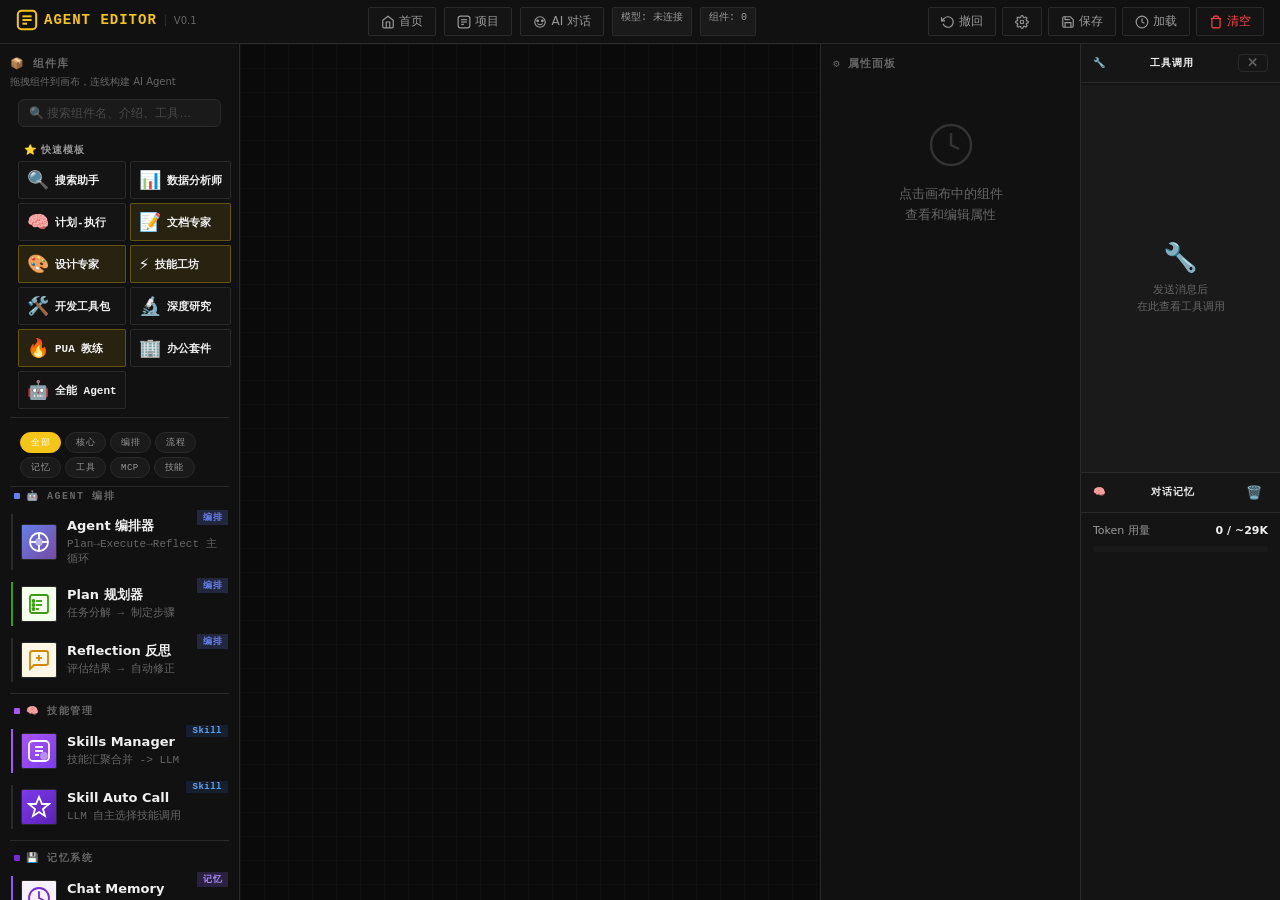
==== templates/index.html @ d3ecda7b "feat: 设置面板改为正方形，字体大小/行距改为拖动滑块（0.8-1.2x / 1.2-2.2）" ====
<!DOCTYPE html>
<html lang="zh-CN">
<head>
    <meta charset="UTF-8">
    <meta name="viewport" content="width=device-width, initial-scale=1.0">
    <title>Agent Editor V0.1</title>
    <link rel="icon" type="image/svg+xml" href="/static/favicon.svg">
    <link rel="stylesheet" href="/static/style.css">
</head>
<body>
    <div id="app">
        <!-- ======== 顶部工具栏 ======== -->
        <header id="toolbar">
            <div class="toolbar-left">
                <a href="/" class="logo-link" title="返回首页">
                    <span class="logo">
                        <svg width="22" height="22" viewBox="0 0 24 24" fill="none" stroke="currentColor" stroke-width="2.2">
                            <rect x="2" y="2" width="20" height="20" rx="4"/>
                            <line x1="7" y1="8" x2="17" y2="8"/>
                            <line x1="7" y1="12" x2="17" y2="12"/>
                            <line x1="7" y1="16" x2="12" y2="16"/>
                        </svg>
                        <strong>Agent Editor</strong>
                        <span class="logo-sub">V0.1</span>
                    </span>
                </a>
            </div>
            <div class="toolbar-center">
                <a href="/" class="tb-btn" title="返回首页" style="text-decoration:none;">
                    <svg width="14" height="14" viewBox="0 0 24 24" fill="none" stroke="currentColor" stroke-width="2">
                        <path d="M3 9l9-7 9 7v11a2 2 0 0 1-2 2H5a2 2 0 0 1-2-2z"/>
                        <polyline points="9 22 9 12 15 12 15 22"/>
                    </svg>
                    首页
                </a>
                <a href="/projects" class="tb-btn" title="查看和管理 Agent 项目" style="text-decoration:none;">
                    <svg width="14" height="14" viewBox="0 0 24 24" fill="none" stroke="currentColor" stroke-width="2">
                        <rect x="2" y="2" width="20" height="20" rx="4"/>
                        <line x1="7" y1="8" x2="17" y2="8"/>
                        <line x1="7" y1="12" x2="17" y2="12"/>
                        <line x1="7" y1="16" x2="12" y2="16"/>
                    </svg>
                    项目
                </a>
                <a href="/chat" class="tb-btn" id="btn-chat-link" title="打开 AI 对话页面（自动保存布局）" style="text-decoration:none;">
                    <svg width="14" height="14" viewBox="0 0 24 24" fill="none" stroke="currentColor" stroke-width="2">
                        <circle cx="12" cy="12" r="9"/><circle cx="8" cy="10" r="1.5" fill="currentColor"/>
                        <circle cx="16" cy="10" r="1.5" fill="currentColor"/>
                        <path d="M8 15c1.5 2 6.5 2 8 0" stroke-linecap="round"/>
                    </svg>
                    AI 对话
                </a>
                <span class="toolbar-badge" id="toolbar-model">模型: --</span>
                <span class="toolbar-badge" id="toolbar-comp-count">组件: 0</span>
            </div>
            <div class="toolbar-right">
                <button class="tb-btn" id="btn-undo" title="撤回 (Ctrl+Z)">
                    <svg width="14" height="14" viewBox="0 0 24 24" fill="none" stroke="currentColor" stroke-width="2"><polyline points="1 4 1 10 7 10"/><path d="M3.51 15a9 9 0 1 0 2.13-9.36L1 10"/></svg>
                    撤回
                </button>
                <button class="tb-btn" id="btn-settings" title="设置">
                    <svg width="14" height="14" viewBox="0 0 24 24" fill="none" stroke="currentColor" stroke-width="2"><circle cx="12" cy="12" r="3"/><path d="M19.4 15a1.65 1.65 0 0 0 .33 1.82l.06.06a2 2 0 0 1-2.83 2.83l-.06-.06a1.65 1.65 0 0 0-1.82-.33 1.65 1.65 0 0 0-1 1.51V21a2 2 0 0 1-4 0v-.09A1.65 1.65 0 0 0 9 19.4a1.65 1.65 0 0 0-1.82.33l-.06.06a2 2 0 0 1-2.83-2.83l.06-.06A1.65 1.65 0 0 0 4.68 15a1.65 1.65 0 0 0-1.51-1H3a2 2 0 0 1 0-4h.09A1.65 1.65 0 0 0 4.6 9a1.65 1.65 0 0 0-.33-1.82l-.06-.06a2 2 0 0 1 2.83-2.83l.06.06A1.65 1.65 0 0 0 9 4.68a1.65 1.65 0 0 0 1-1.51V3a2 2 0 0 1 4 0v.09a1.65 1.65 0 0 0 1 1.51 1.65 1.65 0 0 0 1.82-.33l.06-.06a2 2 0 0 1 2.83 2.83l-.06.06A1.65 1.65 0 0 0 19.4 9a1.65 1.65 0 0 0 1.51 1H21a2 2 0 0 1 0 4h-.09a1.65 1.65 0 0 0-1.51 1z"/></svg>
                </button>
                <button class="tb-btn" id="btn-save" title="保存布局到本地">
                    <svg width="14" height="14" viewBox="0 0 24 24" fill="none" stroke="currentColor" stroke-width="2"><path d="M19 21H5a2 2 0 0 1-2-2V5a2 2 0 0 1 2-2h11l5 5v11a2 2 0 0 1-2 2z"/><polyline points="17 21 17 13 7 13 7 21"/><polyline points="7 3 7 8 15 8"/></svg>
                    保存
                </button>
                <button class="tb-btn" id="btn-load" title="加载上次布局">
                    <svg width="14" height="14" viewBox="0 0 24 24" fill="none" stroke="currentColor" stroke-width="2"><circle cx="12" cy="12" r="10"/><polyline points="12 6 12 12 16 14"/></svg>
                    加载
                </button>
                <button class="tb-btn tb-btn-danger" id="btn-clear" title="清空所有组件">
                    <svg width="14" height="14" viewBox="0 0 24 24" fill="none" stroke="currentColor" stroke-width="2"><polyline points="3 6 5 6 21 6"/><path d="M19 6v14a2 2 0 0 1-2 2H7a2 2 0 0 1-2-2V6m3 0V4a2 2 0 0 1 2-2h4a2 2 0 0 1 2 2v2"/></svg>
                    清空
                </button>
            </div>
        </header>

        <!-- ======== 主区域：三栏布局 ======== -->
        <div id="main-area">
            <!-- 左侧：组件库 -->
            <aside id="sidebar">
                <div class="panel-header">
                    <span>📦</span> 组件库
                </div>
                <div class="panel-subtitle">拖拽组件到画布，连线构建 AI Agent</div>
                <!-- 搜索框 -->
                <div style="padding:0 8px 8px;">
                    <input type="text" id="comp-search" placeholder="🔍 搜索组件名、介绍、工具…"
                        style="width:100%;padding:6px 10px;font-size:12px;border:1px solid var(--border);border-radius:6px;background:var(--bg-input);color:var(--text);outline:none;box-sizing:border-box;">
                </div>

                <!-- 预设模板区 -->
                <div class="preset-section" id="preset-section">
                    <div class="preset-header">
                        <span>⭐</span> 快速模板
                    </div>
                    <div class="preset-list" id="preset-list">
                        <button class="preset-btn" data-preset="search" title="LLM + Agent + Search + URL Fetch + Memory">
                            <span class="preset-icon">🔍</span>
                            <span class="preset-label">搜索助手</span>
                        </button>
                        <button class="preset-btn" data-preset="analyst" title="LLM + Agent + Code + Excel + Calc + Finance + Memory">
                            <span class="preset-icon">📊</span>
                            <span class="preset-label">数据分析师</span>
                        </button>
                        <button class="preset-btn" data-preset="plan_exec" title="LLM + Plan -> Executor + Reflection + Memory">
                            <span class="preset-icon">🧠</span>
                            <span class="preset-label">计划-执行</span>
                        </button>
                        <button class="preset-btn preset-new" data-preset="doc_pro" title="LLM + Skills Manager(Document) + Word + Search + PDF + Memory">
                            <span class="preset-icon">📝</span>
                            <span class="preset-label">文档专家</span>
                        </button>
                        <button class="preset-btn preset-new" data-preset="design_pro" title="LLM + Skills Manager(Frontend + UI/UX) + Search + Memory">
                            <span class="preset-icon">🎨</span>
                            <span class="preset-label">设计专家</span>
                        </button>
                        <button class="preset-btn preset-new" data-preset="skill_forge" title="LLM + Skills Manager(Find + Creator + Superpowers) + Memory">
                            <span class="preset-icon">⚡</span>
                            <span class="preset-label">技能工坊</span>
                        </button>
                        <button class="preset-btn" data-preset="dev_kit" title="LLM + Agent + Git + DB + Code + System + FileOps + Memory">
                            <span class="preset-icon">🛠️</span>
                            <span class="preset-label">开发工具包</span>
                        </button>
                        <button class="preset-btn" data-preset="research" title="LLM + Skills Manager(Find) + Agent + Search + PDF + Translate + Memory">
                            <span class="preset-icon">🔬</span>
                            <span class="preset-label">深度研究</span>
                        </button>
                        <button class="preset-btn preset-new" data-preset="pua_coach" title="LLM + Skills Manager(PUA) + Search + Code + Calc + FileOps + Memory">
                            <span class="preset-icon">🔥</span>
                            <span class="preset-label">PUA 教练</span>
                        </button>
                        <button class="preset-btn" data-preset="office" title="LLM + Agent + Word + Excel + PPT + PDF + Email + Calendar + Memory">
                            <span class="preset-icon">🏢</span>
                            <span class="preset-label">办公套件</span>
                        </button>
                        <button class="preset-btn" data-preset="full_agent" title="LLM + Agent + Search + Code + Calc + Excel + Word + PDF + Memory + Reflection">
                            <span class="preset-icon">🤖</span>
                            <span class="preset-label">全能 Agent</span>
                        </button>
                    </div>
                </div>

                <!-- 分类筛选栏 -->
                <div class="category-filters" id="category-filters">
                    <button class="cat-filter-btn active" data-cat="all">全部</button>
                    <button class="cat-filter-btn cat-core" data-cat="cat-core">核心</button>
                    <button class="cat-filter-btn cat-orch" data-cat="cat-orch">编排</button>
                    <button class="cat-filter-btn cat-flow" data-cat="cat-flow">流程</button>
                    <button class="cat-filter-btn cat-memory" data-cat="cat-memory">记忆</button>
                    <button class="cat-filter-btn cat-tools" data-cat="cat-tools">工具</button>
                    <button class="cat-filter-btn cat-mcp" data-cat="cat-mcp">MCP</button>
                    <button class="cat-filter-btn cat-skills" data-cat="cat-skills">技能</button>
                </div>

                <div class="component-pallet" id="pallet-list">
                    <!-- ======== 🤖 Agent 编排 ======== -->
                    <div class="pallet-section-header cat-orchestration">
                        <span class="cat-dot"></span>🤖 Agent 编排
                    </div>
                    <div class="pallet-item is-agent" draggable="true" data-type="agent">
                        <div class="pallet-icon-box" style="background:linear-gradient(135deg, #667eea 0%, #764ba2 100%);color:#fff;">
                            <svg width="24" height="24" viewBox="0 0 24 24" fill="none" stroke="currentColor" stroke-width="1.8">
                                <circle cx="12" cy="12" r="9"/><circle cx="12" cy="12" r="3" fill="currentColor" opacity="0.5"/>
                                <line x1="12" y1="3" x2="12" y2="9"/><line x1="12" y1="15" x2="12" y2="21"/>
                                <line x1="3" y1="12" x2="9" y2="12"/><line x1="15" y1="12" x2="21" y2="12"/>
                            </svg>
                        </div>
                        <div>
                            <div class="pallet-name">Agent 编排器</div>
                            <div class="pallet-desc">Plan→Execute→Reflect 主循环</div>
                        </div>
                    </div>
                    <div class="pallet-item is-plan" draggable="true" data-type="plan" title="🔧 plan_generate、plan_execute_step">
                        <div class="pallet-icon-box" style="background:#f6ffed;color:#389e0d;">
                            <svg width="24" height="24" viewBox="0 0 24 24" fill="none" stroke="currentColor" stroke-width="1.8">
                                <rect x="3" y="3" width="18" height="18" rx="2"/><line x1="9" y1="9" x2="15" y2="9"/><line x1="9" y1="13" x2="15" y2="13"/><line x1="9" y1="17" x2="12" y2="17"/><circle cx="6.5" cy="9" r="1" fill="currentColor"/><circle cx="6.5" cy="13" r="1" fill="currentColor"/><circle cx="6.5" cy="17" r="1" fill="currentColor"/>
                            </svg>
                        </div>
                        <div>
                            <div class="pallet-name">Plan 规划器</div>
                            <div class="pallet-desc">任务分解 → 制定步骤</div>
                        </div>
                    </div>
                    <div class="pallet-item is-reflection" draggable="true" data-type="reflection">
                        <div class="pallet-icon-box" style="background:#fff7e6;color:#d48806;">
                            <svg width="24" height="24" viewBox="0 0 24 24" fill="none" stroke="currentColor" stroke-width="1.8">
                                <path d="M21 15a2 2 0 0 1-2 2H7l-4 4V5a2 2 0 0 1 2-2h14a2 2 0 0 1 2 2z"/>
                                <line x1="9" y1="10" x2="15" y2="10"/><line x1="12" y1="7" x2="12" y2="13"/>
                            </svg>
                        </div>
                        <div>
                            <div class="pallet-name">Reflection 反思</div>
                            <div class="pallet-desc">评估结果 → 自动修正</div>
                        </div>
                    </div>

                    <!-- ======== 🧠 技能管理 ======== -->
                    <div class="pallet-section-header cat-skills-manager">
                        <span class="cat-dot"></span>🧠 技能管理
                    </div>
                    <div class="pallet-item is-skills_manager" draggable="true" data-type="skills_manager">
                        <div class="pallet-icon-box" style="background:linear-gradient(135deg, #a855f7 0%, #7c3aed 100%);color:#fff;">
                            <svg width="24" height="24" viewBox="0 0 24 24" fill="none" stroke="currentColor" stroke-width="1.8">
                                <rect x="2" y="2" width="20" height="20" rx="4"/>
                                <line x1="8" y1="8" x2="16" y2="8"/>
                                <line x1="8" y1="12" x2="16" y2="12"/>
                                <line x1="8" y1="16" x2="12" y2="16"/>
                                <circle cx="17" cy="17" r="3" fill="currentColor" opacity="0.4"/>
                            </svg>
                        </div>
                        <div>
                            <div class="pallet-name">Skills Manager</div>
                            <div class="pallet-desc">技能汇聚合并 -> LLM</div>
                        </div>
                    </div>
                    <div class="pallet-item is-skill_auto_call" draggable="true" data-type="skill_auto_call" title="智能技能调度 · LLM 自主选择调用哪个技能">
                        <div class="pallet-icon-box" style="background:linear-gradient(135deg, #7c3aed 0%, #5b21b6 100%);color:#fff;">
                            <svg width="24" height="24" viewBox="0 0 24 24" fill="none" stroke="currentColor" stroke-width="1.8">
                                <polygon points="12 2 15 9 22 9 16 14 18 21 12 17 6 21 8 14 2 9 9 9"/>
                            </svg>
                        </div>
                        <div>
                            <div class="pallet-name">Skill Auto Call</div>
                            <div class="pallet-desc">LLM 自主选择技能调用</div>
                        </div>
                    </div>

                    <!-- ======== 💾 记忆系统 ======== -->
                    <div class="pallet-section-header cat-memory">
                        <span class="cat-dot"></span>💾 记忆系统
                    </div>
                    <div class="pallet-item is-memory" draggable="true" data-type="memory">
                        <div class="pallet-icon-box" style="background:#f9f0ff;color:#722ed1;">
                            <svg width="24" height="24" viewBox="0 0 24 24" fill="none" stroke="currentColor" stroke-width="1.8">
                                <path d="M12 2a10 10 0 1 0 0 20 10 10 0 0 0 0-20z"/>
                                <path d="M12 6v6l4 2" stroke-linecap="round"/>
                            </svg>
                        </div>
                        <div>
                            <div class="pallet-name">Chat Memory</div>
                            <div class="pallet-desc">对话历史 & 短期记忆</div>
                        </div>
                    </div>
                    <div class="pallet-item is-vector_memory" draggable="true" data-type="vector_memory" title="🔧 embeddings_search、embeddings_index">
                        <div class="pallet-icon-box" style="background:#e6fffb;color:#13c2c2;">
                            <svg width="24" height="24" viewBox="0 0 24 24" fill="none" stroke="currentColor" stroke-width="1.8">
                                <rect x="2" y="2" width="20" height="20" rx="2"/><line x1="2" y1="6" x2="22" y2="6"/><line x1="6" y1="2" x2="6" y2="22"/>
                                <circle cx="15" cy="15" r="3"/><line x1="15" y1="12" x2="15" y2="18"/><line x1="12" y1="15" x2="18" y2="15"/>
                            </svg>
                        </div>
                        <div>
                            <div class="pallet-name">Vector Memory</div>
                            <div class="pallet-desc">语义搜索 & 长期记忆库</div>
                        </div>
                    </div>
                    <div class="pallet-item is-token_manager" draggable="true" data-type="token_manager">
                        <div class="pallet-icon-box" style="background:#fff1f0;color:#f5222d;">
                            <svg width="24" height="24" viewBox="0 0 24 24" fill="none" stroke="currentColor" stroke-width="1.8">
                                <circle cx="12" cy="12" r="10"/><polyline points="12 6 12 12 16 14"/>
                            </svg>
                        </div>
                        <div>
                            <div class="pallet-name">Token Manager</div>
                            <div class="pallet-desc">Token 统计 & 上下文管理</div>
                        </div>
                    </div>
                    <div class="pallet-item is-memory_summarizer" draggable="true" data-type="memory_summarizer" title="🔧 memory_summarize">
                        <div class="pallet-icon-box" style="background:#f5f0ff;color:#722ed1;">
                            <svg width="24" height="24" viewBox="0 0 24 24" fill="none" stroke="currentColor" stroke-width="1.8">
                                <rect x="2" y="2" width="20" height="20" rx="2"/><polyline points="8 12 12 8 16 12"/><line x1="8" y1="16" x2="16" y2="16"/>
                            </svg>
                        </div>
                        <div>
                            <div class="pallet-name">记忆总结</div>
                            <div class="pallet-desc">AI 压缩对话记忆，减少 token 消耗</div>
                        </div>
                    </div>
                    <div class="pallet-item is-working_memory" draggable="true" data-type="working_memory">
                        <div class="pallet-icon-box" style="background:#fffbe6;color:#d4b106;">
                            <svg width="24" height="24" viewBox="0 0 24 24" fill="none" stroke="currentColor" stroke-width="1.8">
                                <rect x="3" y="3" width="18" height="18" rx="2"/><line x1="8" y1="8" x2="16" y2="8"/><line x1="8" y1="12" x2="16" y2="12"/><line x1="8" y1="16" x2="12" y2="16"/>
                            </svg>
                        </div>
                        <div>
                            <div class="pallet-name">Working Memory</div>
                            <div class="pallet-desc">临时草稿板，存中间结果</div>
                        </div>
                    </div>

                    <!-- ======== 🔧 工具能力 ======== -->
                    <div class="pallet-section-header cat-tools">
                        <span class="cat-dot"></span>🔧 工具能力
                    </div>
                    <div class="pallet-item is-web_search" draggable="true" data-type="web_search" title="🔧 web_search">
                        <div class="pallet-icon-box" style="background:#e6f7ff;color:#1890ff;">
                            <svg width="24" height="24" viewBox="0 0 24 24" fill="none" stroke="currentColor" stroke-width="1.8">
                                <circle cx="11" cy="11" r="7"/><line x1="21" y1="21" x2="16.65" y2="16.65"/><line x1="8" y1="11" x2="14" y2="11"/><line x1="11" y1="8" x2="11" y2="14"/>
                            </svg>
                        </div>
                        <div>
                            <div class="pallet-name">Web Search</div>
                            <div class="pallet-desc">多引擎网页搜索</div>
                        </div>
                    </div>
                    <div class="pallet-item is-url_fetch" draggable="true" data-type="url_fetch" title="🔧 url_fetch">
                        <div class="pallet-icon-box" style="background:#e6f7ff;color:#096dd9;">
                            <svg width="24" height="24" viewBox="0 0 24 24" fill="none" stroke="currentColor" stroke-width="1.8">
                                <circle cx="12" cy="12" r="10"/><line x1="2" y1="12" x2="22" y2="12"/><path d="M12 2a15.3 15.3 0 0 1 4 10 15.3 15.3 0 0 1-4 10 15.3 15.3 0 0 1-4-10 15.3 15.3 0 0 1 4-10z"/>
                            </svg>
                        </div>
                        <div>
                            <div class="pallet-name">网页抓取</div>
                            <div class="pallet-desc">抓取 URL 提取纯文本</div>
                        </div>
                    </div>
                    <div class="pallet-item is-vision" draggable="true" data-type="vision">
                        <div class="pallet-icon-box" style="background:#fff0f6;color:#eb2f96;">
                            <svg width="24" height="24" viewBox="0 0 24 24" fill="none" stroke="currentColor" stroke-width="1.8">
                                <path d="M1 12s4-8 11-8 11 8 11 8-4 8-11 8-11-8-11-8z"/><circle cx="12" cy="12" r="3"/>
                            </svg>
                        </div>
                        <div>
                            <div class="pallet-name">Vision 视觉</div>
                            <div class="pallet-desc">多模态图片理解</div>
                        </div>
                    </div>
                    <div class="pallet-item is-calculator" draggable="true" data-type="calculator" title="🔧 calculator">
                        <div class="pallet-icon-box" style="background:#f0f5ff;color:#2f54eb;">
                            <svg width="24" height="24" viewBox="0 0 24 24" fill="none" stroke="currentColor" stroke-width="1.8">
                                <rect x="4" y="2" width="16" height="20" rx="2"/><line x1="8" y1="6" x2="16" y2="6"/><line x1="8" y1="10" x2="8" y2="14"/><line x1="12" y1="10" x2="12" y2="18"/><line x1="16" y1="10" x2="16" y2="18"/>
                            </svg>
                        </div>
                        <div>
                            <div class="pallet-name">Calculator</div>
                            <div class="pallet-desc">安全数学表达式计算</div>
                        </div>
                    </div>
                    <div class="pallet-item is-code_executor" draggable="true" data-type="code_executor" title="🔧 code_executor">
                        <div class="pallet-icon-box" style="background:#f9f0ff;color:#531dab;">
                            <svg width="24" height="24" viewBox="0 0 24 24" fill="none" stroke="currentColor" stroke-width="1.8">
                                <polyline points="16 18 22 12 16 6"/><polyline points="8 6 2 12 8 18"/><line x1="12" y1="2" x2="12" y2="22"/>
                            </svg>
                        </div>
                        <div>
                            <div class="pallet-name">Code Executor</div>
                            <div class="pallet-desc">沙箱执行 Python 代码</div>
                        </div>
                    </div>
                    <div class="pallet-item is-text_tools" draggable="true" data-type="text_tools" title="🔧 text_analyze、text_format">
                        <div class="pallet-icon-box" style="background:#e6fffb;color:#08979c;">
                            <svg width="24" height="24" viewBox="0 0 24 24" fill="none" stroke="currentColor" stroke-width="1.8">
                                <path d="M14 2H6a2 2 0 0 0-2 2v16a2 2 0 0 0 2 2h12a2 2 0 0 0 2-2V8z"/><polyline points="14 2 14 8 20 8"/><line x1="16" y1="12" x2="8" y2="12"/><line x1="16" y1="16" x2="8" y2="16"/>
                            </svg>
                        </div>
                        <div>
                            <div class="pallet-name">Text Tools</div>
                            <div class="pallet-desc">文本统计与格式化</div>
                        </div>
                    </div>
                    <div class="pallet-item is-time_query" draggable="true" data-type="time_query" title="🔧 get_current_time">
                        <div class="pallet-icon-box" style="background:#fafafa;color:#595959;">
                            <svg width="24" height="24" viewBox="0 0 24 24" fill="none" stroke="currentColor" stroke-width="1.8">
                                <circle cx="12" cy="12" r="10"/><polyline points="12 6 12 12 16 14"/>
                            </svg>
                        </div>
                        <div>
                            <div class="pallet-name">时间查询</div>
                            <div class="pallet-desc">当前日期、时间、时区</div>
                        </div>
                    </div>
                    <div class="pallet-item is-json_query" draggable="true" data-type="json_query" title="🔧 json_query">
                        <div class="pallet-icon-box" style="background:#f9f0ff;color:#722ed1;">
                            <svg width="24" height="24" viewBox="0 0 24 24" fill="none" stroke="currentColor" stroke-width="1.8">
                                <polyline points="16 18 22 12 16 6"/><polyline points="8 6 2 12 8 18"/>
                            </svg>
                        </div>
                        <div>
                            <div class="pallet-name">JSON 查询</div>
                            <div class="pallet-desc">路径语法提取 JSON 字段</div>
                        </div>
                    </div>
                    <div class="pallet-item is-file_ops" draggable="true" data-type="file_ops" title="🔧 file_read、file_write、glob_search、grep_search、file_edit">
                        <div class="pallet-icon-box" style="background:#fffbe6;color:#d48806;">
                            <svg width="24" height="24" viewBox="0 0 24 24" fill="none" stroke="currentColor" stroke-width="1.8">
                                <path d="M14 2H6a2 2 0 0 0-2 2v16a2 2 0 0 0 2 2h12a2 2 0 0 0 2-2V8z"/><polyline points="14 2 14 8 20 8"/>
                            </svg>
                        </div>
                        <div>
                            <div class="pallet-name">文件操作</div>
                            <div class="pallet-desc">搜索 / 读写 / 编辑工作区文件</div>
                        </div>
                    </div>
                    <div class="pallet-item is-mcp_zip" draggable="true" data-type="mcp_zip" title="🔧 zip_create、zip_extract">
                        <div class="pallet-icon-box" style="background:#fff7e6;color:#fa8c16;">
                            <svg width="24" height="24" viewBox="0 0 24 24" fill="none" stroke="currentColor" stroke-width="1.8">
                                <path d="M21 8v13H3V8"/><path d="M1 3h22v5H1z"/><path d="M10 12h4"/>
                            </svg>
                        </div>
                        <div>
                            <div class="pallet-name">压缩工具</div>
                            <div class="pallet-desc">zip 打包 / 解压</div>
                        </div>
                    </div>
                    <div class="pallet-item is-http_request" draggable="true" data-type="http_request" title="🔧 http_request">
                        <div class="pallet-icon-box" style="background:#e6fffb;color:#13c2c2;">
                            <svg width="24" height="24" viewBox="0 0 24 24" fill="none" stroke="currentColor" stroke-width="1.8">
                                <circle cx="12" cy="12" r="10"/><line x1="2" y1="12" x2="22" y2="12"/><path d="M12 2a15.3 15.3 0 0 1 4 10 15.3 15.3 0 0 1-4 10 15.3 15.3 0 0 1-4-10 15.3 15.3 0 0 1 4-10z"/>
                            </svg>
                        </div>
                        <div>
                            <div class="pallet-name">HTTP 请求</div>
                            <div class="pallet-desc">通用 HTTP 调用任意 API</div>
                        </div>
                    </div>
                    <div class="pallet-item is-image_tools" draggable="true" data-type="image_tools" title="🔧 screenshot、image_info、image_convert、image_resize、image_compress">
                        <div class="pallet-icon-box" style="background:#fff0f6;color:#eb2f96;">
                            <svg width="24" height="24" viewBox="0 0 24 24" fill="none" stroke="currentColor" stroke-width="1.8">
                                <rect x="3" y="3" width="18" height="18" rx="2"/><circle cx="8.5" cy="8.5" r="1.5"/><path d="M21 15l-5-5L5 21"/>
                            </svg>
                        </div>
                        <div>
                            <div class="pallet-name">图片工具</div>
                            <div class="pallet-desc">截屏 / 转换 / 缩放 / 压缩</div>
                        </div>
                    </div>

                    <!-- ======== ⚡ 执行控制 ======== -->
                    <div class="pallet-section-header cat-execution">
                        <span class="cat-dot"></span>⚡ 执行控制
                    </div>
                    <div class="pallet-item is-executor" draggable="true" data-type="executor">
                        <div class="pallet-icon-box" style="background:#fff0f6;color:#c41d7f;">
                            <svg width="24" height="24" viewBox="0 0 24 24" fill="none" stroke="currentColor" stroke-width="1.8">
                                <polygon points="5 3 19 12 5 21 5 3"/><line x1="5" y1="12" x2="14" y2="12"/>
                            </svg>
                        </div>
                        <div>
                            <div class="pallet-name">Executor 执行器</div>
                            <div class="pallet-desc">单步执行，由 Plan/Loop 驱动</div>
                        </div>
                    </div>
                    <div class="pallet-item is-sequential_executor" draggable="true" data-type="sequential_executor">
                        <div class="pallet-icon-box" style="background:#fff7e6;color:#eb6f2a;">
                            <svg width="24" height="24" viewBox="0 0 24 24" fill="none" stroke="currentColor" stroke-width="1.8">
                                <polyline points="9 18 15 12 9 6"/><line x1="3" y1="6" x2="3" y2="18"/><line x1="21" y1="6" x2="21" y2="18"/>
                            </svg>
                        </div>
                        <div>
                            <div class="pallet-name">Sequential 顺序</div>
                            <div class="pallet-desc">强制按端口顺序依次调用</div>
                        </div>
                    </div>
                    <div class="pallet-item is-loop" draggable="true" data-type="loop">
                        <div class="pallet-icon-box" style="background:#f9f0ff;color:#7b1fa2;">
                            <svg width="24" height="24" viewBox="0 0 24 24" fill="none" stroke="currentColor" stroke-width="1.8">
                                <polyline points="1 4 1 10 7 10"/><polyline points="23 20 23 14 17 14"/>
                                <path d="M20.49 15a9 9 0 1 1-2.12-9.36L23 10"/>
                            </svg>
                        </div>
                        <div>
                            <div class="pallet-name">Loop 循环</div>
                            <div class="pallet-desc">Plan↔Execute 迭代循环</div>
                        </div>
                    </div>
                    <div class="pallet-item is-conditional" draggable="true" data-type="conditional">
                        <div class="pallet-icon-box" style="background:#f6ffed;color:#389e0d;">
                            <svg width="24" height="24" viewBox="0 0 24 24" fill="none" stroke="currentColor" stroke-width="1.8">
                                <polygon points="12 2 22 22 2 22"/><line x1="12" y1="9" x2="12" y2="14"/><circle cx="12" cy="16.5" r="1" fill="currentColor"/>
                            </svg>
                        </div>
                        <div>
                            <div class="pallet-name">Conditional 条件</div>
                            <div class="pallet-desc">If/Else 结果分支路由</div>
                        </div>
                    </div>

                    <!-- ======== 📄 文档输出 ======== -->
                    <div class="pallet-section-header cat-output">
                        <span class="cat-dot"></span>📄 文档输出
                    </div>
                    <div class="pallet-item is-mcp_word" draggable="true" data-type="mcp_word" title="🔧 word_create、word_add_heading、word_add_paragraph、word_add_table、word_save">
                        <div class="pallet-icon-box" style="background:#e6f0ff;color:#2b5797;">
                            <svg width="24" height="24" viewBox="0 0 24 24" fill="none" stroke="currentColor" stroke-width="1.8">
                                <path d="M14 2H6a2 2 0 0 0-2 2v16a2 2 0 0 0 2 2h12a2 2 0 0 0 2-2V8z"/>
                                <polyline points="14 2 14 8 20 8"/><line x1="16" y1="12" x2="8" y2="12"/>
                            </svg>
                        </div>
                        <div>
                            <div class="pallet-name">Word 文档</div>
                            <div class="pallet-desc">创建与编辑 .docx</div>
                        </div>
                    </div>
                    <div class="pallet-item is-mcp_excel" draggable="true" data-type="mcp_excel" title="🔧 excel_create、excel_write_cell、excel_read_cell、excel_add_sheet、excel_save">
                        <div class="pallet-icon-box" style="background:#e6ffe6;color:#217346;">
                            <svg width="24" height="24" viewBox="0 0 24 24" fill="none" stroke="currentColor" stroke-width="1.8">
                                <rect x="2" y="2" width="20" height="20" rx="2"/>
                                <line x1="2" y1="6" x2="22" y2="6"/><line x1="2" y1="10" x2="22" y2="10"/>
                            </svg>
                        </div>
                        <div>
                            <div class="pallet-name">Excel 表格</div>
                            <div class="pallet-desc">创建与编辑 .xlsx</div>
                        </div>
                    </div>
                    <div class="pallet-item is-mcp_ppt" draggable="true" data-type="mcp_ppt" title="🔧 ppt_create、ppt_add_slide、ppt_add_text、ppt_add_bullet_list、ppt_save">
                        <div class="pallet-icon-box" style="background:#ffe6e0;color:#d24726;">
                            <svg width="24" height="24" viewBox="0 0 24 24" fill="none" stroke="currentColor" stroke-width="1.8">
                                <rect x="2" y="2" width="20" height="20" rx="2"/>
                                <polyline points="8 12 12 16 18 8"/>
                            </svg>
                        </div>
                        <div>
                            <div class="pallet-name">PowerPoint</div>
                            <div class="pallet-desc">创建与编辑 .pptx</div>
                        </div>
                    </div>

                    <!-- ======== 🎯 技能 ======== -->
                    <div class="pallet-section-header cat-skills">
                        <span class="cat-dot"></span>🎯 技能
                    </div>
                    <div class="pallet-item is-skill_document" draggable="true" data-type="skill_document">
                        <div class="pallet-icon-box" style="background:#e6f0ff;color:#2b5797;">
                            <svg width="24" height="24" viewBox="0 0 24 24" fill="none" stroke="currentColor" stroke-width="1.8">
                                <path d="M14 2H6a2 2 0 0 0-2 2v16a2 2 0 0 0 2 2h12a2 2 0 0 0 2-2V8z"/>
                                <polyline points="14 2 14 8 20 8"/><line x1="16" y1="12" x2="8" y2="12"/>
                                <line x1="16" y1="16" x2="8" y2="16"/><line x1="10" y1="8" x2="9" y2="8"/>
                            </svg>
                        </div>
                        <div>
                            <div class="pallet-name">Document Skill</div>
                            <div class="pallet-desc">Read / create / convert / translate documents</div>
                        </div>
                    </div>
                    <div class="pallet-item is-skill_frontend" draggable="true" data-type="skill_frontend">
                        <div class="pallet-icon-box" style="background:#fdf2f8;color:#ec4899;">
                            <svg width="24" height="24" viewBox="0 0 24 24" fill="none" stroke="currentColor" stroke-width="1.8">
                                <rect x="2" y="2" width="20" height="20" rx="2"/>
                                <path d="M7 16l4-4-4-4"/><path d="M13 18l4-6-4-6"/>
                            </svg>
                        </div>
                        <div>
                            <div class="pallet-name">Frontend Design</div>
                            <div class="pallet-desc">Distinctive visual identity, typography & motion</div>
                        </div>
                    </div>
                    <div class="pallet-item is-skill_uiux" draggable="true" data-type="skill_uiux">
                        <div class="pallet-icon-box" style="background:#f3f0ff;color:#8b5cf6;">
                            <svg width="24" height="24" viewBox="0 0 24 24" fill="none" stroke="currentColor" stroke-width="1.8">
                                <rect x="2" y="3" width="20" height="14" rx="2"/>
                                <line x1="8" y1="21" x2="16" y2="21"/><line x1="12" y1="17" x2="12" y2="21"/>
                                <circle cx="12" cy="10" r="3"/>
                            </svg>
                        </div>
                        <div>
                            <div class="pallet-name">UI/UX Pro Max</div>
                            <div class="pallet-desc">84 styles + 192 palettes + 98 UX guidelines</div>
                        </div>
                    </div>
                    <div class="pallet-item is-skill_find" draggable="true" data-type="skill_find">
                        <div class="pallet-icon-box" style="background:#ecfeff;color:#06b6d4;">
                            <svg width="24" height="24" viewBox="0 0 24 24" fill="none" stroke="currentColor" stroke-width="1.8">
                                <circle cx="11" cy="11" r="7"/>
                                <line x1="21" y1="21" x2="16.65" y2="16.65"/>
                                <path d="M8 11h6"/><path d="M11 8v6"/>
                            </svg>
                        </div>
                        <div>
                            <div class="pallet-name">Find Skills</div>
                            <div class="pallet-desc">Search & install from the agent skills ecosystem</div>
                        </div>
                    </div>
                    <div class="pallet-item is-skill_creator" draggable="true" data-type="skill_creator">
                        <div class="pallet-icon-box" style="background:#fffbeb;color:#f59e0b;">
                            <svg width="24" height="24" viewBox="0 0 24 24" fill="none" stroke="currentColor" stroke-width="1.8">
                                <path d="M12 20h9"/><path d="M16.5 3.5a2.121 2.121 0 0 1 3 3L7 19l-4 1 1-4L16.5 3.5z"/>
                            </svg>
                        </div>
                        <div>
                            <div class="pallet-name">Skill Creator</div>
                            <div class="pallet-desc">Create / iterate / evaluate agent skills</div>
                        </div>
                    </div>
                    <div class="pallet-item is-skill_super" draggable="true" data-type="skill_super">
                        <div class="pallet-icon-box" style="background:#fef2f2;color:#ef4444;">
                            <svg width="24" height="24" viewBox="0 0 24 24" fill="none" stroke="currentColor" stroke-width="1.8">
                                <polygon points="13 2 3 14 12 14 11 22 21 10 12 10 13 2"/>
                            </svg>
                        </div>
                        <div>
                            <div class="pallet-name">Superpowers</div>
                            <div class="pallet-desc">Mandatory skill invocation before any action</div>
                        </div>
                    </div>
                    <div class="pallet-item is-skill_pua" draggable="true" data-type="skill_pua">
                        <div class="pallet-icon-box" style="background:#fff7ed;color:#f97316;">
                            <svg width="24" height="24" viewBox="0 0 24 24" fill="none" stroke="currentColor" stroke-width="1.8">
                                <path d="M18 20V10"/><path d="M12 20V4"/><path d="M6 20v-6"/>
                            </svg>
                        </div>
                        <div>
                            <div class="pallet-name">PUA Coach</div>
                            <div class="pallet-desc">Closed-loop verification & pressure escalation</div>
                        </div>
                    </div>

                    <!-- ======== 🔌 MCP 服务 ======== -->
                    <div class="pallet-section-header cat-mcp">
                        <span class="cat-dot"></span>🔌 MCP 服务
                    </div>
                    <div class="pallet-item is-mcp_weather" draggable="true" data-type="mcp_weather" title="🔧 weather_current、weather_forecast">
                        <div class="pallet-icon-box" style="background:#e6f7ff;color:#1890ff;">
                            <svg width="24" height="24" viewBox="0 0 24 24" fill="none" stroke="currentColor" stroke-width="1.8">
                                <circle cx="12" cy="12" r="5"/><line x1="12" y1="3" x2="12" y2="7"/><line x1="12" y1="17" x2="12" y2="21"/>
                                <line x1="4.93" y1="4.93" x2="7.76" y2="7.76"/><line x1="16.24" y1="16.24" x2="19.07" y2="19.07"/>
                            </svg>
                        </div>
                        <div>
                            <div class="pallet-name">🌤️ Weather</div>
                            <div class="pallet-desc">天气查询 · 需要 API Key</div>
                        </div>
                    </div>
                    <div class="pallet-item is-mcp_database" draggable="true" data-type="mcp_database" title="🔧 db_query、db_list_tables、db_schema">
                        <div class="pallet-icon-box" style="background:#f6ffed;color:#52c41a;">
                            <svg width="24" height="24" viewBox="0 0 24 24" fill="none" stroke="currentColor" stroke-width="1.8">
                                <ellipse cx="12" cy="6" rx="8" ry="3"/><path d="M4 6v6c0 1.66 3.58 3 8 3s8-1.34 8-3V6"/>
                                <path d="M4 12v6c0 1.66 3.58 3 8 3s8-1.34 8-3v-6"/>
                            </svg>
                        </div>
                        <div>
                            <div class="pallet-name">🗄️ Database</div>
                            <div class="pallet-desc">SQLite 查询 · 需要 DB 路径</div>
                        </div>
                    </div>
                    <div class="pallet-item is-mcp_git" draggable="true" data-type="mcp_git" title="🔧 git_status、git_log、git_diff、git_branch">
                        <div class="pallet-icon-box" style="background:#fff7e6;color:#fa8c16;">
                            <svg width="24" height="24" viewBox="0 0 24 24" fill="none" stroke="currentColor" stroke-width="1.8">
                                <circle cx="12" cy="6" r="2"/><line x1="6" y1="14" x2="18" y2="14"/><circle cx="6" cy="18" r="2"/>
                                <circle cx="18" cy="18" r="2"/><line x1="12" y1="8" x2="6" y2="16"/><line x1="12" y1="8" x2="18" y2="16"/>
                            </svg>
                        </div>
                        <div>
                            <div class="pallet-name">🔀 Git</div>
                            <div class="pallet-desc">版本控制 · 需要仓库路径</div>
                        </div>
                    </div>
                    <div class="pallet-item is-mcp_clipboard" draggable="true" data-type="mcp_clipboard" title="🔧 clipboard_read、clipboard_write">
                        <div class="pallet-icon-box" style="background:#f9f0ff;color:#722ed1;">
                            <svg width="24" height="24" viewBox="0 0 24 24" fill="none" stroke="currentColor" stroke-width="1.8">
                                <rect x="8" y="2" width="8" height="4" rx="1"/><path d="M16 4h2a2 2 0 0 1 2 2v14a2 2 0 0 1-2 2H6a2 2 0 0 1-2-2V6a2 2 0 0 1 2-2h2"/>
                            </svg>
                        </div>
                        <div>
                            <div class="pallet-name">📋 Clipboard</div>
                            <div class="pallet-desc">系统剪贴板读写</div>
                        </div>
                    </div>
                    <div class="pallet-item is-mcp_encoding" draggable="true" data-type="mcp_encoding" title="🔧 base64_encode、base64_decode、hash_compute、password_generate、uuid_generate、regex_test、diff_text、markdown_to_html、html_to_markdown、unit_convert、url_encode">
                        <div class="pallet-icon-box" style="background:#f0f5ff;color:#2f54eb;">
                            <svg width="24" height="24" viewBox="0 0 24 24" fill="none" stroke="currentColor" stroke-width="1.8">
                                <polyline points="16 18 22 12 16 6"/><polyline points="8 6 2 12 8 18"/><line x1="12" y1="2" x2="12" y2="22"/>
                            </svg>
                        </div>
                        <div>
                            <div class="pallet-name">🔐 实用工具</div>
                            <div class="pallet-desc">编码/哈希/密码/UUID/正则/差异/换算</div>
                        </div>
                    </div>
                    <div class="pallet-item is-mcp_system" draggable="true" data-type="mcp_system" title="🔧 system_info、dns_lookup、qr_generate、open_file、desktop_notify">
                        <div class="pallet-icon-box" style="background:#f6ffed;color:#389e0d;">
                            <svg width="24" height="24" viewBox="0 0 24 24" fill="none" stroke="currentColor" stroke-width="1.8">
                                <rect x="2" y="3" width="20" height="14" rx="2"/><line x1="8" y1="21" x2="16" y2="21"/><line x1="12" y1="17" x2="12" y2="21"/>
                            </svg>
                        </div>
                        <div>
                            <div class="pallet-name">💻 System</div>
                            <div class="pallet-desc">系统信息/DNS/二维码/通知/打开文件</div>
                        </div>
                    </div>
                    <div class="pallet-item is-mcp_email" draggable="true" data-type="mcp_email" title="🔧 email_send">
                        <div class="pallet-icon-box" style="background:#fff0f6;color:#c41d7f;">
                            <svg width="24" height="24" viewBox="0 0 24 24" fill="none" stroke="currentColor" stroke-width="1.8">
                                <rect x="2" y="4" width="20" height="16" rx="2"/><polyline points="2 6 12 13 22 6"/>
                            </svg>
                        </div>
                        <div>
                            <div class="pallet-name">📧 Email</div>
                            <div class="pallet-desc">SMTP 邮件发送 · 需要邮箱密码</div>
                        </div>
                    </div>
                    <div class="pallet-item is-mcp_translate" draggable="true" data-type="mcp_translate" title="🔧 translate_text、detect_language">
                        <div class="pallet-icon-box" style="background:#e6f7ff;color:#096dd9;">
                            <svg width="24" height="24" viewBox="0 0 24 24" fill="none" stroke="currentColor" stroke-width="1.8">
                                <path d="M12 2a10 10 0 1 0 0 20 10 10 0 0 0 0-20z"/><path d="M2 12h20"/><path d="M12 2a15.3 15.3 0 0 1 4 10 15.3 15.3 0 0 1-4 10 15.3 15.3 0 0 1-4-10 15.3 15.3 0 0 1 4-10z"/>
                            </svg>
                        </div>
                        <div>
                            <div class="pallet-name">🌐 Translate</div>
                            <div class="pallet-desc">多语言翻译 · 免费无需Key</div>
                        </div>
                    </div>
                    <div class="pallet-item is-mcp_calendar" draggable="true" data-type="mcp_calendar" title="🔧 calendar_list、calendar_create">
                        <div class="pallet-icon-box" style="background:#fffbe6;color:#d4b106;">
                            <svg width="24" height="24" viewBox="0 0 24 24" fill="none" stroke="currentColor" stroke-width="1.8">
                                <rect x="3" y="4" width="18" height="18" rx="2"/><line x1="16" y1="2" x2="16" y2="6"/><line x1="8" y1="2" x2="8" y2="6"/><line x1="3" y1="10" x2="21" y2="10"/>
                            </svg>
                        </div>
                        <div>
                            <div class="pallet-name">📅 Calendar</div>
                            <div class="pallet-desc">日程管理 · 本地存储</div>
                        </div>
                    </div>
                    <div class="pallet-item is-mcp_pdf" draggable="true" data-type="mcp_pdf" title="🔧 pdf_read、pdf_create、pdf_merge">
                        <div class="pallet-icon-box" style="background:#fff1f0;color:#cf1322;">
                            <svg width="24" height="24" viewBox="0 0 24 24" fill="none" stroke="currentColor" stroke-width="1.8">
                                <path d="M14 2H6a2 2 0 0 0-2 2v16a2 2 0 0 0 2 2h12a2 2 0 0 0 2-2V8z"/><polyline points="14 2 14 8 20 8"/><line x1="12" y1="16" x2="12" y2="12"/><line x1="9" y1="14" x2="15" y2="14"/>
                            </svg>
                        </div>
                        <div>
                            <div class="pallet-name">📄 PDF</div>
                            <div class="pallet-desc">读取/创建/合并 PDF</div>
                        </div>
                    </div>
                    <div class="pallet-item is-mcp_finance" draggable="true" data-type="mcp_finance" title="🔧 currency_convert、stock_price">
                        <div class="pallet-icon-box" style="background:#e6fffb;color:#08979c;">
                            <svg width="24" height="24" viewBox="0 0 24 24" fill="none" stroke="currentColor" stroke-width="1.8">
                                <line x1="12" y1="1" x2="12" y2="23"/><path d="M17 5H9.5a3.5 3.5 0 0 0 0 7h5a3.5 3.5 0 0 1 0 7H6"/>
                            </svg>
                        </div>
                        <div>
                            <div class="pallet-name">💱 Finance</div>
                            <div class="pallet-desc">汇率/股票/加密货币</div>
                        </div>
                    </div>
                    <div class="pallet-item is-mcp_geocode" draggable="true" data-type="mcp_geocode" title="🔧 geocode_address、reverse_geocode、ip_geolocation、distance_calc">
                        <div class="pallet-icon-box" style="background:#f9f0ff;color:#7b1fa2;">
                            <svg width="24" height="24" viewBox="0 0 24 24" fill="none" stroke="currentColor" stroke-width="1.8">
                                <circle cx="12" cy="10" r="3"/><path d="M12 2a8 8 0 0 0-8 8c0 5.4 8 12 8 12s8-6.6 8-12a8 8 0 0 0-8-8z"/>
                            </svg>
                        </div>
                        <div>
                            <div class="pallet-name">📍 Geo</div>
                            <div class="pallet-desc">地理编码/IP定位/距离</div>
                        </div>
                    </div>
                    <div class="pallet-item is-mcp_navigation" draggable="true" data-type="mcp_navigation" title="🔧 nav_route、nav_search_place">
                        <div class="pallet-icon-box" style="background:#e6f7ff;color:#0050b3;">
                            <svg width="24" height="24" viewBox="0 0 24 24" fill="none" stroke="currentColor" stroke-width="1.8">
                                <polygon points="3 11 22 2 13 21 11 13 3 11"/>
                            </svg>
                        </div>
                        <div>
                            <div class="pallet-name">🧭 导航</div>
                            <div class="pallet-desc">路线规划/地点搜索 · 多平台</div>
                        </div>
                    </div>

                    <!-- ======== 🔌 核心配置 ======== -->
                    <div class="pallet-section-header cat-config">
                        <span class="cat-dot"></span>🔌 核心配置
                    </div>
                    <div class="pallet-item is-llm" draggable="true" data-type="llm">
                        <div class="pallet-icon-box" style="background:linear-gradient(135deg, #4A90D9 0%, #357ABD 100%);color:#fff;">
                            <svg width="24" height="24" viewBox="0 0 24 24" fill="none" stroke="currentColor" stroke-width="1.8">
                                <circle cx="12" cy="12" r="3"/><path d="M19.4 15a1.65 1.65 0 0 0 .33 1.82l.06.06a2 2 0 0 1-2.83 2.83l-.06-.06a1.65 1.65 0 0 0-1.82-.33 1.65 1.65 0 0 0-1 1.51V21a2 2 0 0 1-4 0v-.09A1.65 1.65 0 0 0 9 19.4a1.65 1.65 0 0 0-1.82.33l-.06.06a2 2 0 0 1-2.83-2.83l.06-.06A1.65 1.65 0 0 0 4.68 15a1.65 1.65 0 0 0-1.51-1H3a2 2 0 0 1 0-4h.09A1.65 1.65 0 0 0 4.6 9a1.65 1.65 0 0 0-.33-1.82l-.06-.06a2 2 0 0 1 2.83-2.83l.06.06A1.65 1.65 0 0 0 9 4.68a1.65 1.65 0 0 0 1-1.51V3a2 2 0 0 1 4 0v.09a1.65 1.65 0 0 0 1 1.51 1.65 1.65 0 0 0 1.82-.33l.06-.06a2 2 0 0 1 2.83 2.83l-.06.06A1.65 1.65 0 0 0 19.4 9a1.65 1.65 0 0 0 1.51 1H21a2 2 0 0 1 0 4h-.09a1.65 1.65 0 0 0-1.51 1z"/>
                            </svg>
                        </div>
                        <div>
                            <div class="pallet-name">LLM 大脑</div>
                            <div class="pallet-desc">API 配置 & AI 对话中枢</div>
                        </div>
                    </div>
                    <div class="pallet-item is-system_prompt" draggable="true" data-type="system_prompt" title="内置8套人设模板，支持自定义。只能连接到 LLM。">
                        <div class="pallet-icon-box" style="background:#fcffe6;color:#7cb305;">
                            <svg width="24" height="24" viewBox="0 0 24 24" fill="none" stroke="currentColor" stroke-width="1.8">
                                <path d="M12 20h9"/><path d="M16.5 3.5a2.121 2.121 0 0 1 3 3L7 19l-4 1 1-4L16.5 3.5z"/>
                            </svg>
                        </div>
                        <div>
                            <div class="pallet-name">System Prompt</div>
                            <div class="pallet-desc">AI 人设 · 8套模板 · 仅连 LLM</div>
                        </div>
                    </div>
                    <div class="pallet-item is-function_calling" draggable="true" data-type="function_calling">
                        <div class="pallet-icon-box" style="background:#fff7e6;color:#fa8c16;">
                            <svg width="24" height="24" viewBox="0 0 24 24" fill="none" stroke="currentColor" stroke-width="1.8">
                                <path d="M14.7 6.3a1 1 0 0 0 0 1.4l1.6 1.6a1 1 0 0 0 1.4 0l3.77-3.77a6 6 0 0 1-7.94 7.94l-6.91 6.91a2.12 2.12 0 0 1-3-3l6.91-6.91a6 6 0 0 1 7.94-7.94l-3.76 3.76z"/>
                            </svg>
                        </div>
                        <div>
                            <div class="pallet-name">Function Calling</div>
                            <div class="pallet-desc">自定义工具 JSON Schema</div>
                        </div>
                    </div>
                    <div class="pallet-item is-json_mode" draggable="true" data-type="json_mode">
                        <div class="pallet-icon-box" style="background:#f9f0ff;color:#722ed1;">
                            <svg width="24" height="24" viewBox="0 0 24 24" fill="none" stroke="currentColor" stroke-width="1.8">
                                <polyline points="16 18 22 12 16 6"/><polyline points="8 6 2 12 8 18"/>
                            </svg>
                        </div>
                        <div>
                            <div class="pallet-name">JSON Mode</div>
                            <div class="pallet-desc">强制结构化 JSON 输出</div>
                        </div>
                    </div>
                </div>
            </aside>

            <!-- 中间：画布 -->
            <main id="canvas"
                  data-empty-text="将左侧组件拖拽到此处构建页面">
            </main>

            <!-- 右侧：属性面板 -->
            <aside id="props-panel">
                <div class="panel-header">
                    <span>⚙️</span> 属性面板
                </div>
                <div id="props-content">
                    <div class="props-empty">
                        <div class="props-empty-icon">
                            <svg width="48" height="48" viewBox="0 0 24 24" fill="none" stroke="currentColor" stroke-width="1.2" opacity="0.4">
                                <circle cx="12" cy="12" r="10"/>
                                <path d="M12 6v6l4 2"/>
                            </svg>
                        </div>
                        <div class="props-empty-text">点击画布中的组件<br>查看和编辑属性</div>
                    </div>
                </div>
            </aside>

            <!-- 右侧面板：工具调用 + 对话记忆（上下各半） -->
            <div id="right-sidebar">
                <aside id="tool-monitor">
                    <div class="panel-header tm-header">
                        <span>🔧</span> 工具调用
                        <button class="tm-clear-btn" id="tm-clear" title="清空日志">✕</button>
                    </div>
                    <div class="tm-body" id="tm-body">
                        <div class="tm-empty">
                            <div class="tm-empty-icon">🔧</div>
                            <div class="tm-empty-text">发送消息后<br>在此查看工具调用</div>
                        </div>
                    </div>
                </aside>

                <aside id="memory-panel">
                    <div class="mem-header">
                        <span>🧠</span> 对话记忆
                        <button class="mem-clear-btn" id="mem-clear-btn-editor" title="清空所有记忆组件">🗑️</button>
                    </div>
                    <div class="mem-body">
                        <div class="mem-stat">
                            <span class="mem-stat-label">Token 用量</span>
                            <span class="mem-stat-value" id="mem-token-count">0 / ~28K</span>
                        </div>
                        <div class="mem-bar">
                            <div class="mem-bar-fill" id="mem-bar-fill" style="width:0%;"></div>
                        </div>
                    </div>
                </aside>
            </div>
        </div>
    </div>

    <!-- Toast -->
    <div id="toast-container"></div>

    <!-- 设置面板 -->
    <div id="settings-overlay" class="settings-overlay" style="display:none;">
        <div class="settings-panel">
            <div class="settings-header">
                <span>Settings</span>
                <button class="settings-close" id="settings-close">&times;</button>
            </div>
            <div class="settings-body">
                <div class="settings-group">
                    <label class="settings-label">Theme / 主题</label>
                    <div class="theme-options" id="theme-options">
                        <button class="theme-option active" data-theme="industrial">
                            <span class="theme-swatch industrial"></span>
                            <span class="theme-info">
                                <strong>Industrial</strong>
                                <small>机能风 · 亮黄+黑灰</small>
                            </span>
                        </button>
                        <button class="theme-option" data-theme="blue">
                            <span class="theme-swatch blue"></span>
                            <span class="theme-info">
                                <strong>Professional</strong>
                                <small>专业风 · 蓝+白</small>
                            </span>
                        </button>
                        <button class="theme-option" data-theme="glass">
                            <span class="theme-swatch glass"></span>
                            <span class="theme-info">
                                <strong>Glassmorphism</strong>
                                <small>玻璃态 · 紫蓝渐变+毛玻璃</small>
                            </span>
                        </button>
                    </div>
                </div>
                <div class="settings-group">
                    <label class="settings-label">Font Size / 字体大小</label>
                    <div class="settings-slider-row">
                        <span class="slider-label">A−</span>
                        <input type="range" id="fontsize-slider" min="0.8" max="1.2" step="0.05" value="1">
                        <span class="slider-label">A＋</span>
                        <span class="slider-value" id="fontsize-value">100%</span>
                    </div>
                </div>
                <div class="settings-group">
                    <label class="settings-label">Line Height / 行距</label>
                    <div class="settings-slider-row">
                        <span class="slider-label">窄</span>
                        <input type="range" id="lineheight-slider" min="1.2" max="2.2" step="0.1" value="1.6">
                        <span class="slider-label">宽</span>
                        <span class="slider-value" id="lineheight-value">1.6</span>
                    </div>
                </div>
            </div>
        </div>
    </div>

    <script src="/static/common.js"></script>
    <script src="/static/app.js"></script>
</body>
</html>
---- static/style.css ----
/* ============================================================
   wybzd · 拖拽构建管理 — 机能风 Technical/Dev Tools
   亮黄 + 灰 + 黑 + 白 | 暗色主题 | 终端美学
   ============================================================ */

/* --- CSS 变量（默认：机能风） --- */
:root, [data-theme="industrial"] {
    --primary: #F5C518;
    --primary-light: #FFD740;
    --primary-dark: #C9A010;
    --primary-bg: rgba(245, 197, 24, 0.10);
    --primary-border: rgba(245, 197, 24, 0.30);

    --bg-body: #0d0d0d;
    --bg-white: #0d0d0d;
    --bg-header: #111111;
    --bg-sidebar: #111111;
    --bg-canvas: #0a0a0a;
    --bg-card: #141414;
    --bg-card-hover: #1a1a1a;
    --bg-card-header: #161616;
    --bg-input: #1a1a1a;
    --bg-chat: #1a1a1a;
    --bg-bubble-user: rgba(245, 197, 24, 0.08);
    --bg-bubble-ai: #1a1a1a;
    --bg-pallet-hover: #1a1a1a;
    --bg-pallet-active: rgba(245, 197, 24, 0.08);

    --text-primary: #f0f0f0;
    --text-secondary: #999999;
    --text-muted: #666666;
    --text-white: #f0f0f0;

    --border: #2a2a2a;
    --border-light: #222222;
    --border-input: #333333;

    --success: #AACC00;
    --success-bg: rgba(170, 204, 0, 0.10);
    --warning: #FFAA00;
    --warning-bg: rgba(255, 170, 0, 0.10);
    --danger: #FF4444;
    --danger-bg: rgba(255, 68, 68, 0.10);

    --radius-sm: 2px;
    --radius: 2px;
    --radius-lg: 4px;

    --shadow-xs: none;
    --shadow-sm: 0 0 0 1px rgba(255,255,255,0.04);
    --shadow: 0 0 0 1px rgba(255,255,255,0.06);
    --shadow-lg: 0 0 0 1px rgba(255,255,255,0.08), 0 4px 12px rgba(0,0,0,0.4);

    --font: "Inter", "PingFang SC", "Microsoft YaHei", system-ui, -apple-system, sans-serif;
    --font-mono: "JetBrains Mono", "Fira Code", "SF Mono", "Consolas", "Courier New", monospace;

    --transition: 0.15s ease;
}

/* --- 蓝白主题 --- */
[data-theme="blue"] {
    --primary: #2563EB;
    --primary-light: #3B82F6;
    --primary-dark: #1D4ED8;
    --primary-bg: rgba(37, 99, 235, 0.08);
    --primary-border: rgba(37, 99, 235, 0.25);

    --bg-body: #F1F5F9;
    --bg-white: #FFFFFF;
    --bg-header: #FFFFFF;
    --bg-sidebar: #FFFFFF;
    --bg-canvas: #F8FAFC;
    --bg-card: #FFFFFF;
    --bg-card-hover: #F8FAFC;
    --bg-card-header: #F8FAFC;
    --bg-input: #F1F5F9;
    --bg-chat: #F8FAFC;
    --bg-bubble-user: rgba(37, 99, 235, 0.08);
    --bg-bubble-ai: #F1F5F9;
    --bg-pallet-hover: #F1F5F9;
    --bg-pallet-active: rgba(37, 99, 235, 0.08);

    --text-primary: #0F172A;
    --text-secondary: #475569;
    --text-muted: #94A3B8;
    --text-white: #FFFFFF;

    --border: #E2E8F0;
    --border-light: #F1F5F9;
    --border-input: #CBD5E1;

    --success: #22C55E;
    --success-bg: rgba(34, 197, 94, 0.10);
    --warning: #F59E0B;
    --warning-bg: rgba(245, 158, 11, 0.10);
    --danger: #EF4444;
    --danger-bg: rgba(239, 68, 68, 0.10);

    --radius-sm: 6px;
    --radius: 8px;
    --radius-lg: 12px;

    --shadow-xs: 0 1px 2px rgba(0,0,0,0.04);
    --shadow-sm: 0 1px 3px rgba(0,0,0,0.06), 0 1px 2px rgba(0,0,0,0.04);
    --shadow: 0 2px 8px rgba(0,0,0,0.06), 0 1px 3px rgba(0,0,0,0.04);
    --shadow-lg: 0 4px 16px rgba(0,0,0,0.08), 0 2px 4px rgba(0,0,0,0.04);

    --font: "Inter", "PingFang SC", "Microsoft YaHei", system-ui, -apple-system, sans-serif;
    --font-mono: "JetBrains Mono", "Fira Code", "SF Mono", "Consolas", monospace;

    --transition: 0.2s cubic-bezier(0.4, 0, 0.2, 1);
}

/* --- 玻璃态主题（Glassmorphism） --- */
[data-theme="glass"] {
    --primary: #818cf8;
    --primary-light: #a78bfa;
    --primary-dark: #6366f1;
    --primary-bg: rgba(129, 140, 248, 0.12);
    --primary-border: rgba(129, 140, 248, 0.30);

    --bg-body: #0a0a1a;
    --bg-white: rgba(255, 255, 255, 0.04);
    --bg-header: rgba(10, 10, 30, 0.70);
    --bg-sidebar: rgba(10, 10, 30, 0.60);
    --bg-canvas: #060612;
    --bg-card: rgba(255, 255, 255, 0.05);
    --bg-card-hover: rgba(255, 255, 255, 0.08);
    --bg-card-header: rgba(255, 255, 255, 0.04);
    --bg-input: rgba(255, 255, 255, 0.06);
    --bg-chat: rgba(255, 255, 255, 0.04);
    --bg-bubble-user: rgba(129, 140, 248, 0.15);
    --bg-bubble-ai: rgba(255, 255, 255, 0.06);
    --bg-pallet-hover: rgba(255, 255, 255, 0.06);
    --bg-pallet-active: rgba(129, 140, 248, 0.10);

    --text-primary: #e8e8f0;
    --text-secondary: #9898b0;
    --text-muted: #686888;
    --text-white: #f0f0f8;

    --border: rgba(255, 255, 255, 0.08);
    --border-light: rgba(255, 255, 255, 0.05);
    --border-input: rgba(255, 255, 255, 0.10);

    --success: #34d399;
    --success-bg: rgba(52, 211, 153, 0.12);
    --warning: #fbbf24;
    --warning-bg: rgba(251, 191, 36, 0.12);
    --danger: #f87171;
    --danger-bg: rgba(248, 113, 113, 0.12);

    --radius-sm: 8px;
    --radius: 12px;
    --radius-lg: 16px;

    --shadow-xs: 0 1px 2px rgba(0,0,0,0.2);
    --shadow-sm: 0 2px 8px rgba(0,0,0,0.3), 0 0 0 1px rgba(255,255,255,0.04);
    --shadow: 0 4px 16px rgba(0,0,0,0.4), 0 0 0 1px rgba(255,255,255,0.06);
    --shadow-lg: 0 8px 32px rgba(0,0,0,0.5), 0 0 0 1px rgba(255,255,255,0.08);

    --font: "Inter", "PingFang SC", "Microsoft YaHei", system-ui, -apple-system, sans-serif;
    --font-mono: "JetBrains Mono", "Fira Code", "SF Mono", "Consolas", monospace;

    --transition: 0.25s cubic-bezier(0.4, 0, 0.2, 1);
}

/* --- 全局 --- */
*, *::before, *::after { margin: 0; padding: 0; box-sizing: border-box; }

html, body {
    height: 100%;
    font-family: var(--font);
    font-size: 13px;
    color: var(--text-primary);
    background: var(--bg-body);
    overflow: hidden;
    -webkit-font-smoothing: antialiased;
}

/* Scrollbar */
::-webkit-scrollbar { width: 6px; height: 6px; }
::-webkit-scrollbar-track { background: var(--bg-body); }
::-webkit-scrollbar-thumb { background: #333; border-radius: 0; }
::-webkit-scrollbar-thumb:hover { background: #555; }
[data-theme="blue"]::-webkit-scrollbar-thumb { background: #CBD5E1; border-radius: 3px; }
[data-theme="blue"]::-webkit-scrollbar-thumb:hover { background: #94A3B8; }

/* --- App 布局 --- */
#app { display: flex; flex-direction: column; height: 100vh; }

/* ============================================================
   顶部工具栏
   ============================================================ */
#toolbar {
    display: flex;
    align-items: center;
    height: 44px;
    min-height: 44px;
    padding: 0 16px;
    background: var(--bg-header);
    border-bottom: 1px solid var(--border);
    z-index: 100;
    gap: 12px;
}

.toolbar-left { flex: 0 0 auto; }
.toolbar-center { flex: 1; display: flex; justify-content: center; gap: 8px; }
.toolbar-right { flex: 0 0 auto; display: flex; gap: 6px; }

.logo-link { text-decoration: none; color: inherit; display: inline-flex; }
.logo {
    display: flex;
    align-items: center;
    gap: 6px;
    font-size: 14px;
    font-weight: 700;
    font-family: var(--font-mono);
    color: var(--primary);
    letter-spacing: 1px;
    text-transform: uppercase;
}

.logo svg { color: var(--primary); flex-shrink: 0; }

.logo strong {
    font-weight: 700;
    color: var(--primary);
    -webkit-text-fill-color: var(--primary);
}

.logo-sub {
    font-size: 10px;
    color: var(--text-muted);
    font-weight: 400;
    font-family: var(--font);
    letter-spacing: 0;
    text-transform: none;
    margin-left: 2px;
    padding-left: 8px;
    border-left: 1px solid var(--border);
}

.toolbar-badge {
    font-size: 10px;
    padding: 2px 8px;
    border-radius: var(--radius-sm);
    background: var(--bg-input);
    color: var(--text-secondary);
    border: 1px solid var(--border);
    font-family: var(--font-mono);
}

/* 工具栏按钮 */
.tb-btn {
    display: inline-flex;
    align-items: center;
    gap: 4px;
    padding: 5px 12px;
    border: 1px solid var(--border);
    border-radius: var(--radius-sm);
    background: var(--bg-card);
    color: var(--text-secondary);
    font-size: 12px;
    font-family: var(--font);
    cursor: pointer;
    transition: all var(--transition);
    text-decoration: none;
}

.tb-btn:hover {
    color: var(--primary);
    border-color: var(--primary);
    background: var(--primary-bg);
}

.tb-btn svg { flex-shrink: 0; }

.tb-btn-danger { color: var(--danger); }
.tb-btn-danger:hover {
    color: #ff7875;
    border-color: #ffccc7;
    background: var(--danger-bg);
}

/* ============================================================
   三栏主区域
   ============================================================ */
#main-area {
    display: flex;
    flex: 1;
    overflow: hidden;
}

/* ============================================================
   左侧：组件库 (240px)
   ============================================================ */
#sidebar {
    width: 240px;
    min-width: 240px;
    background: var(--bg-sidebar);
    border-right: 1px solid var(--border);
    padding: 12px 10px;
    display: flex;
    flex-direction: column;
    gap: 2px;
    overflow-y: auto;
}

.panel-header {
    font-size: 11px;
    font-weight: 700;
    color: var(--text-muted);
    margin-bottom: 2px;
    text-transform: uppercase;
    letter-spacing: 1px;
    font-family: var(--font-mono);
}

.panel-subtitle {
    font-size: 10px;
    color: var(--text-muted);
    margin-bottom: 8px;
}

/* 组件库列表 */
.component-pallet {
    display: flex;
    flex-direction: column;
    gap: 2px;
}

.pallet-item {
    display: flex;
    align-items: center;
    gap: 10px;
    padding: 8px 10px;
    border: 1px solid transparent;
    border-radius: var(--radius-sm);
    background: transparent;
    cursor: grab;
    transition: all var(--transition);
    user-select: none;
    position: relative;
}

.pallet-item::before {
    content: '';
    position: absolute;
    left: 0;
    top: 4px;
    bottom: 4px;
    width: 2px;
    background: var(--border);
}

.pallet-item.is-llm::before { background: var(--primary); }

.pallet-item:hover {
    background: var(--bg-pallet-hover);
    border-color: var(--border);
}

.pallet-item:active { cursor: grabbing; }
.pallet-item.dragging { opacity: 0.4; }

/* 组件分类角标 */
.pallet-cat-badge {
    position: absolute;
    top: 0;
    right: 0;
    padding: 1px 6px;
    font-size: 9px;
    font-weight: 700;
    font-family: var(--font-mono);
    letter-spacing: 0.5px;
    background: var(--border);
    color: var(--text-secondary);
}
.pallet-cat-badge.cat-core     { background: rgba(245,197,24,0.20); color: var(--primary); }
.pallet-cat-badge.cat-orch     { background: rgba(102,126,234,0.20); color: #667eea; }
.pallet-cat-badge.cat-memory   { background: rgba(139,92,246,0.20); color: #A78BFA; }
.pallet-cat-badge.cat-tools    { background: rgba(24,144,255,0.20); color: #60A5FA; }
.pallet-cat-badge.cat-flow     { background: rgba(235,111,42,0.20); color: #F97316; }
.pallet-cat-badge.cat-mcp      { background: rgba(19,194,194,0.20); color: #2DD4BF; }
.pallet-cat-badge.cat-skills   { background: rgba(43,87,151,0.20); color: #60A5FA; }

.pallet-icon-box {
    width: 36px;
    height: 36px;
    display: flex;
    align-items: center;
    justify-content: center;
    border-radius: var(--radius-sm);
    background: var(--bg-input);
    flex-shrink: 0;
    border: 1px solid var(--border);
}

.is-llm .pallet-icon-box { background: var(--primary-bg); color: var(--primary); border-color: var(--primary-border); }

.pallet-name {
    font-size: 13px;
    font-weight: 600;
    color: var(--text-primary);
    line-height: 1.3;
}

.pallet-desc {
    font-size: 11px;
    color: var(--text-muted);
    margin-top: 1px;
    font-family: var(--font-mono);
}

/* ── 组件库悬停提示 ── */
.pallet-tooltip {
    position: fixed;
    z-index: 10000;
    pointer-events: none;
    max-width: 260px;
    padding: 14px 16px;
    background: var(--text-primary);
    color: #e8eaed;
    border-radius: var(--radius-lg);
    box-shadow: 0 8px 24px rgba(0,0,0,0.18);
    font-family: var(--font);
    animation: tooltipIn 0.18s ease;
}

.pallet-tooltip::before {
    content: '';
    position: absolute;
    top: 18px;
    width: 0; height: 0;
    border-top: 7px solid transparent;
    border-bottom: 7px solid transparent;
    /* 默认箭头向左（tooltip 在右侧） */
    left: -8px;
    border-right: 8px solid var(--text-primary);
    border-left: none;
}

/* 箭头向右（tooltip 在左侧时通过 JS 覆盖） */
.pallet-tooltip.arrow-right::before {
    left: auto;
    right: -8px;
    border-left: 8px solid var(--text-primary);
    border-right: none;
}

.pallet-tooltip-title {
    display: flex;
    align-items: center;
    gap: 8px;
    font-size: 14px;
    font-weight: 700;
    color: #ffffff;
    margin-bottom: 8px;
    padding-bottom: 8px;
    border-bottom: 1px solid rgba(255,255,255,0.12);
}

.pallet-tooltip-body {
    font-size: 12.5px;
    line-height: 1.7;
    color: #c4c7cc;
}

.pallet-tooltip-tools {
    margin-top: 8px;
    padding-top: 8px;
    border-top: 1px solid rgba(255,255,255,0.08);
    font-size: 11px;
    color: #a0a4ab;
    line-height: 2;
}
.pallet-tooltip-tools code {
    display: inline-block;
    background: rgba(255,255,255,0.1);
    color: #8ab4f8;
    padding: 1px 6px;
    border-radius: 3px;
    font-size: 10px;
    font-family: var(--font-mono);
    margin: 1px 2px;
}

.pallet-tooltip-meta {
    margin-top: 8px;
    padding-top: 8px;
    border-top: 1px solid rgba(255,255,255,0.08);
    font-size: 11px;
    color: #909399;
    display: flex;
    gap: 12px;
}

@keyframes tooltipIn {
    from { opacity: 0; transform: translateX(-6px); }
    to   { opacity: 1; transform: translateX(0); }
}

/* ============================================================
   中间：画布
   ============================================================ */
#canvas {
    flex: 1;
    position: relative;
    background: var(--bg-canvas);
    overflow: hidden;
    background-image:
        linear-gradient(rgba(255,255,255,0.02) 1px, transparent 1px),
        linear-gradient(90deg, rgba(255,255,255,0.02) 1px, transparent 1px);
    background-size: 24px 24px;
}
#canvas.grabbing { cursor: grabbing; }

#canvas-viewport {
    position: absolute;
    top: 0; left: 0;
    width: 100%; height: 100%;
    transform-origin: 0 0;
    will-change: transform;
}

.canvas-zoom-indicator {
    position: absolute;
    bottom: 12px; left: 50%;
    transform: translateX(-50%);
    padding: 2px 10px;
    background: #000;
    color: var(--primary);
    font-size: 10px;
    font-family: var(--font-mono);
    border: 1px solid var(--border);
    pointer-events: none;
    z-index: 200;
    opacity: 0;
    transition: opacity 0.15s ease;
}
.canvas-zoom-indicator.show { opacity: 1; }

#canvas::after {
    content: attr(data-empty-text);
    display: none;
    position: absolute;
    top: 50%;
    left: 50%;
    transform: translate(-50%, -50%);
    font-size: 12px;
    font-family: var(--font-mono);
    color: var(--text-muted);
    pointer-events: none;
    background: var(--bg-card);
    padding: 16px 28px;
    border: 1px dashed var(--border);
    z-index: 0;
}

#canvas.empty::after { display: block; }

#canvas.drag-over {
    background: var(--primary-bg);
    outline: 1px dashed var(--primary);
    outline-offset: -4px;
}

/* Blue theme: dot grid instead of line grid */
[data-theme="blue"] #canvas {
    background-image: radial-gradient(circle, #CBD5E1 1px, transparent 1px);
    background-size: 20px 20px;
    background-position: 10px 10px;
}

/* ============================================================
   右侧：属性面板 (260px)
   ============================================================ */
#props-panel {
    width: 260px;
    min-width: 260px;
    background: var(--bg-sidebar);
    border-left: 1px solid var(--border);
    padding: 12px;
    display: flex;
    flex-direction: column;
    gap: 8px;
    overflow-y: auto;
}

#right-sidebar {
    width: 260px;
    min-width: 260px;
    display: flex;
    flex-direction: column;
    border-left: 1px solid var(--border);
    background: var(--bg-sidebar);
}

.props-empty {
    display: flex;
    flex-direction: column;
    align-items: center;
    justify-content: center;
    padding: 40px 20px;
    text-align: center;
}

.props-empty-icon { margin-bottom: 12px; color: var(--text-muted); }
.props-empty-text {
    font-size: 13px;
    color: var(--text-muted);
    line-height: 1.6;
}

/* 属性表单 */
.props-form { display: flex; flex-direction: column; gap: 14px; }

.props-group { display: flex; flex-direction: column; gap: 6px; }

.props-label {
    font-size: 12px;
    font-weight: 600;
    color: var(--text-muted);
    text-transform: uppercase;
    letter-spacing: 0.5px;
}

.props-value {
    font-size: 13px;
    color: var(--text-primary);
    padding: 8px 12px;
    background: var(--bg-chat);
    border-radius: var(--radius-sm);
    border: 1px solid var(--border-light);
    font-family: var(--font-mono);
}

.props-btn {
    width: 100%;
    padding: 8px;
    border: 1px solid var(--border);
    border-radius: var(--radius-sm);
    background: var(--bg-white);
    color: var(--text-secondary);
    font-size: 13px;
    font-family: var(--font);
    cursor: pointer;
    transition: all var(--transition);
}

.props-btn:hover { border-color: var(--primary); color: var(--primary); background: var(--primary-bg); }
.props-btn.danger:hover { border-color: var(--danger); color: var(--danger); background: var(--danger-bg); }

/* ============================================================
   画布上的组件卡片
   ============================================================ */
.component-card {
    position: absolute;
    background: var(--bg-card);
    border: 1px solid var(--border);
    display: flex;
    flex-direction: column;
    overflow: visible;
    transition: border-color var(--transition);
    min-height: 200px;
    cursor: default;
    z-index: 1;
}

.component-card:hover { border-color: #444; }

.component-card.selected {
    border-color: var(--primary);
    box-shadow: 0 0 0 1px var(--primary);
    z-index: 2;
}

.component-card.is-dragging {
    z-index: 100 !important;
    opacity: 0.95;
    border-color: var(--primary);
    box-shadow: 0 0 12px rgba(245,197,24,0.15);
    transition: none;
    pointer-events: none;
}

/* 卡片头部 */
.card-header {
    display: flex;
    align-items: center;
    gap: 6px;
    padding: 6px 10px;
    background: var(--bg-card-header);
    border-bottom: 1px solid var(--border);
    cursor: grab;
    user-select: none;
}

.card-header:active { cursor: grabbing; }
.component-card.is-dragging .card-header { cursor: grabbing; }

.card-header-icon { font-size: 14px; flex-shrink: 0; }

.card-header-title {
    flex: 1;
    font-size: 11px;
    font-weight: 700;
    font-family: var(--font-mono);
    color: var(--text-primary);
    text-transform: uppercase;
    letter-spacing: 0.5px;
}

.card-header-badge {
    font-size: 9px;
    padding: 1px 6px;
    background: var(--bg-input);
    color: var(--text-muted);
    font-family: var(--font-mono);
    border: 1px solid var(--border);
}

.card-header-actions { display: flex; gap: 2px; }

.card-btn {
    width: 22px;
    height: 22px;
    display: flex;
    align-items: center;
    justify-content: center;
    border: 1px solid transparent;
    border-radius: var(--radius-sm);
    background: transparent;
    color: var(--text-muted);
    font-size: 12px;
    cursor: pointer;
    transition: all var(--transition);
}

.card-btn:hover { border-color: var(--border); color: var(--text-primary); }
.card-btn.btn-resize:hover { color: var(--primary); border-color: var(--primary-border); }
.card-btn.btn-remove:hover { color: var(--danger); border-color: var(--danger); background: var(--danger-bg); }

/* 卡片内容 */
.card-body { flex: 1; overflow: hidden; display: flex; flex-direction: column; }

.card-body.placeholder-body {
    display: flex;
    align-items: center;
    justify-content: center;
    padding: 24px;
    color: var(--text-muted);
    font-size: 13px;
    text-align: center;
}

.placeholder-desc { line-height: 2; }

/* ============================================================
   LLM 对话组件
   ============================================================ */
.llm-chat {
    display: flex;
    flex-direction: column;
    height: 100%;
}

.llm-messages {
    flex: 1;
    overflow-y: auto;
    padding: 12px;
    display: flex;
    flex-direction: column;
    gap: 8px;
    min-height: 140px;
    max-height: 420px;
    background: var(--bg-chat);
}

/* 聊天气泡 */
.chat-bubble {
    max-width: 88%;
    padding: 8px 12px;
    font-size: 11px;
    line-height: 1.5;
    word-break: break-word;
    animation: msgIn 0.2s ease;
    border: 1px solid var(--border);
    font-family: var(--font-mono);
}

@keyframes msgIn {
    from { opacity: 0; transform: translateY(4px); }
    to   { opacity: 1; transform: translateY(0); }
}

.chat-bubble.user {
    align-self: flex-end;
    background: var(--primary-bg);
    color: var(--primary);
    border-color: var(--primary-border);
}

.chat-bubble.assistant {
    align-self: flex-start;
    background: var(--bg-input);
    color: var(--text-primary);
    border-color: var(--border);
}

/* Tool 调用事件气泡 */
.chat-bubble.tool-event {
    align-self: flex-start;
    background: #fffbe6;
    color: #8c6d00;
    border: 1px solid #ffe58f;
    border-radius: 12px;
    font-size: 12px;
    padding: 8px 12px;
    max-width: 75%;
}

.typing-cursor::after {
    content: " ▌";
    animation: blink 0.8s infinite;
    color: var(--primary);
}

@keyframes blink {
    0%, 50%  { opacity: 1; }
    51%, 100% { opacity: 0; }
}

/* 聊天输入区 */
.llm-input-area {
    display: flex;
    gap: 8px;
    padding: 10px 12px;
    border-top: 1px solid var(--border-light);
    background: var(--bg-white);
}

.llm-input {
    flex: 1;
    padding: 8px 12px;
    border: 1px solid var(--border-input);
    border-radius: var(--radius-sm);
    background: var(--bg-input);
    color: var(--text-primary);
    font-size: 13px;
    font-family: var(--font);
    outline: none;
    transition: border-color var(--transition);
}

.llm-input:focus { border-color: var(--primary); box-shadow: 0 0 0 2px rgba(74,144,217,0.1); }
.llm-input::placeholder { color: var(--text-muted); }

.llm-send-btn {
    padding: 8px 16px;
    border: none;
    border-radius: var(--radius-sm);
    background: var(--primary);
    color: white;
    font-size: 13px;
    font-weight: 600;
    font-family: var(--font);
    cursor: pointer;
    transition: all var(--transition);
    white-space: nowrap;
}

.llm-send-btn:hover { background: var(--primary-dark); }
.llm-send-btn:disabled { opacity: 0.5; cursor: not-allowed; }

/* ============================================================
   API 验证面板
   ============================================================ */
.api-verify-panel {
    padding: 14px;
    display: flex;
    flex-direction: column;
    gap: 12px;
}

.api-verify-field {
    display: flex;
    flex-direction: column;
    gap: 4px;
}

.api-verify-field label {
    font-size: 12px;
    font-weight: 600;
    color: var(--text-muted);
    text-transform: uppercase;
    letter-spacing: 0.3px;
}

.api-verify-select {
    padding: 7px 10px;
    border: 1px solid var(--border-input);
    border-radius: var(--radius-sm);
    background: var(--bg-white);
    font-size: 12px;
    font-family: var(--font);
    color: var(--text-primary);
    outline: none;
    cursor: pointer;
    transition: border-color var(--transition);
    appearance: auto;
}

.api-verify-select:focus {
    border-color: var(--primary);
    box-shadow: 0 0 0 2px rgba(74,144,217,0.1);
}

.api-verify-input {
    padding: 7px 10px;
    border: 1px solid var(--border-input);
    border-radius: var(--radius-sm);
    background: var(--bg-input);
    font-size: 12px;
    font-family: var(--font-mono);
    color: var(--text-primary);
    outline: none;
    transition: border-color var(--transition);
}

.api-verify-input:focus {
    border-color: var(--primary);
    box-shadow: 0 0 0 2px rgba(74,144,217,0.1);
}

.api-verify-input::placeholder {
    color: var(--text-muted);
    font-family: var(--font);
}

.api-model-wrapper {
    position: relative;
}

.api-model-wrapper .api-verify-input {
    width: 100%;
}

.api-key-wrapper {
    display: flex;
    gap: 0;
}

.api-key-wrapper .api-verify-input {
    flex: 1;
    border-top-right-radius: 0;
    border-bottom-right-radius: 0;
}

.api-key-toggle {
    padding: 7px 10px;
    border: 1px solid var(--border-input);
    border-left: none;
    border-radius: 0 var(--radius-sm) var(--radius-sm) 0;
    background: var(--bg-white);
    color: var(--text-muted);
    cursor: pointer;
    font-size: 14px;
    transition: all var(--transition);
    flex-shrink: 0;
}

.api-key-toggle:hover {
    color: var(--primary);
    background: var(--primary-bg);
}

.api-verify-btn {
    padding: 8px;
    border: 1px solid var(--primary);
    border-radius: var(--radius-sm);
    background: var(--primary);
    color: white;
    font-size: 13px;
    font-weight: 600;
    font-family: var(--font);
    cursor: pointer;
    transition: all var(--transition);
}

.api-verify-btn:hover { background: var(--primary-dark); }
.api-verify-btn:disabled { opacity: 0.5; cursor: not-allowed; }

.api-verify-result {
    padding: 10px 12px;
    border-radius: var(--radius-sm);
    font-size: 12px;
    line-height: 1.6;
    display: none;
}

.api-verify-result.show { display: block; }

.api-verify-result.success {
    background: var(--success-bg);
    border: 1px solid #b7eb8f;
    color: #237804;
}

.api-verify-result.failure {
    background: var(--danger-bg);
    border: 1px solid #ffa39e;
    color: #a8071a;
}

/* ============================================================
   Toast
   ============================================================ */
#toast-container {
    position: fixed;
    top: 60px;
    right: 20px;
    display: flex;
    flex-direction: column;
    gap: 8px;
    z-index: 9999;
}

.toast {
    padding: 10px 18px;
    border-radius: var(--radius);
    font-size: 13px;
    color: var(--text-white);
    box-shadow: var(--shadow-lg);
    animation: slideIn 0.3s ease;
    max-width: 360px;
    border: 1px solid transparent;
}

.toast.success { background: #237804; border-color: var(--success); }
.toast.error   { background: #a8071a; border-color: var(--danger); }
.toast.info    { background: var(--primary-dark); border-color: var(--primary); }

@keyframes slideIn {
    from { opacity: 0; transform: translateX(60px); }
    to   { opacity: 1; transform: translateX(0); }
}

/* ============================================================
   滚动条
   ============================================================ */
::-webkit-scrollbar { width: 5px; height: 5px; }
::-webkit-scrollbar-track { background: transparent; }
::-webkit-scrollbar-thumb { background: #d5dae3; border-radius: 3px; }
::-webkit-scrollbar-thumb:hover { background: #b0b8c4; }

/* ============================================================
   响应式
   ============================================================ */
@media (max-width: 1024px) {
    #sidebar { width: 200px; min-width: 200px; }
    #props-panel { width: 220px; min-width: 220px; }
}

@media (max-width: 768px) {
    #props-panel { display: none; }
    #sidebar { width: 180px; min-width: 180px; }
}

/* ============================================================
   端口样式
   ============================================================ */
.port {
    position: absolute;
    width: 16px; height: 16px;
    border-radius: 50%;
    border: 2.5px solid var(--primary);
    background: var(--bg-white);
    z-index: 5;
    cursor: crosshair;
    transition: transform var(--transition), box-shadow var(--transition);
}
.port:hover { transform: scale(1.3); box-shadow: 0 0 0 6px rgba(74,144,217,0.2); }
.port-input { left: -8px; top: 50%; transform: translateY(-50%); }
.port-input:hover { transform: translateY(-50%) scale(1.3); }
.port-output { right: -8px; top: 50%; transform: translateY(-50%); }
.port-output:hover { transform: translateY(-50%) scale(1.3); }

/* ============================================================
   连线路径（实线 + 删除按钮）
   ============================================================ */
.connection-path { transition: stroke var(--transition); cursor: pointer; }
.connection-path:hover { stroke: var(--danger) !important; stroke-width: 3; }

.connection-delete-btn {
    cursor: pointer;
    transition: all var(--transition);
    pointer-events: all;
}
.connection-delete-btn circle {
    fill: var(--bg-white);
    stroke: var(--danger);
    stroke-width: 1.5;
    transition: fill var(--transition);
}
.connection-delete-btn text {
    fill: var(--danger);
    font-size: 10px;
    font-weight: 700;
    font-family: var(--font);
    text-anchor: middle;
    dominant-baseline: central;
    pointer-events: none;
}
.connection-delete-btn:hover circle {
    fill: var(--danger);
}
.connection-delete-btn:hover text {
    fill: white;
}

/* ============================================================
   组件库分组
   ============================================================ */
.pallet-section-header {
    font-size: 11px; font-weight: 700; color: var(--text-muted);
    text-transform: uppercase; letter-spacing: 0.8px;
    padding: 10px 0 6px 0; margin-top: 10px;
    border-top: 1px solid var(--border-light);
}
.pallet-section-header:first-child { margin-top: 0; border-top: none; padding-top: 0; }

/* 搜索框样式 */
#comp-search { transition: border-color 0.15s, box-shadow 0.15s; }
#comp-search:focus {
    border-color: var(--primary) !important;
    box-shadow: 0 0 0 2px var(--primary-bg);
}
#comp-search::placeholder { color: var(--text-muted); opacity: 0.6; }

/* 组件库项微交互 */
.pallet-item { border-radius: 5px; transition: all 0.12s ease; }
.pallet-item:hover { border-color: var(--border); transform: translateX(2px); }

/* 新组件颜色条 */
.pallet-item.is-system_prompt::before  { background: #52c41a; }
.pallet-item.is-function_calling::before { background: #fa8c16; }
.pallet-item.is-vision::before         { background: #eb2f96; }
.pallet-item.is-json_mode::before      { background: #722ed1; }
.pallet-item.is-embeddings::before     { background: #13c2c2; }
.pallet-item.is-token_manager::before  { background: #f5222d; }

.is-system_prompt .pallet-icon-box  { background: #f0fae0; color: #52c41a; }
.is-function_calling .pallet-icon-box { background: #fff3e0; color: #fa8c16; }
.is-vision .pallet-icon-box         { background: #fff0f6; color: #eb2f96; }
.is-json_mode .pallet-icon-box      { background: #f9f0ff; color: #722ed1; }
.is-embeddings .pallet-icon-box     { background: #e6fffb; color: #13c2c2; }
.is-token_manager .pallet-icon-box  { background: #fff1f0; color: #f5222d; }
.pallet-item.is-memory_summarizer::before { background: #722ed1; }
.is-memory_summarizer .pallet-icon-box { background: #f5f0ff; color: #722ed1; }

/* 工具模块颜色条 */
.pallet-item.is-web_search::before    { background: #1890ff; }
.pallet-item.is-calculator::before    { background: #2f54eb; }
.pallet-item.is-code_executor::before { background: #531dab; }
.pallet-item.is-text_tools::before    { background: #08979c; }

.is-web_search .pallet-icon-box    { background: #e6f7ff; color: #1890ff; }
.is-calculator .pallet-icon-box    { background: #f0f5ff; color: #2f54eb; }
.is-code_executor .pallet-icon-box { background: #f9f0ff; color: #531dab; }
.is-text_tools .pallet-icon-box    { background: #e6fffb; color: #08979c; }

/* MCP Office 颜色条 */
.pallet-item.is-mcp_word::before  { background: #2b5797; }
.pallet-item.is-mcp_excel::before { background: #217346; }
.pallet-item.is-mcp_ppt::before   { background: #d24726; }

.is-mcp_word .pallet-icon-box  { background: #e8f0fe; color: #2b5797; }
.is-mcp_excel .pallet-icon-box { background: #e6f4ec; color: #217346; }
.is-mcp_ppt .pallet-icon-box   { background: #fce8e3; color: #d24726; }

/* Memory 组件颜色 */
.pallet-item.is-memory::before  { background: #8b5cf6; }
.pallet-item.is-time_query::before  { background: #595959; }
.pallet-item.is-url_fetch::before   { background: #096dd9; }
.pallet-item.is-file_ops::before    { background: #d48806; }
.pallet-item.is-json_query::before  { background: #722ed1; }
.is-memory .pallet-icon-box     { background: #f5f0ff; color: #8b5cf6; }
.is-time_query .pallet-icon-box { background: #f5f5f5; color: #595959; }
.is-url_fetch .pallet-icon-box  { background: #e6f7ff; color: #096dd9; }
.is-file_ops .pallet-icon-box   { background: #fffbe6; color: #d48806; }
.is-json_query .pallet-icon-box { background: #f5f0ff; color: #722ed1; }

/* Memory 消息行 */
.mem-msg-row {
    display: flex; align-items: center; gap: 6px;
    padding: 4px 8px; font-size: 11px;
    border-bottom: 1px solid var(--border-light);
}
.mem-role { flex-shrink: 0; font-size: 12px; }
.mem-preview { flex: 1; overflow: hidden; text-overflow: ellipsis; white-space: nowrap; color: var(--text-secondary); }

/* ── MCP 存储目录栏 ── */
.mcp-save-bar {
    display: flex; flex-direction: column; gap: 6px;
    padding: 10px;
    background: var(--bg-chat);
    border-radius: var(--radius-sm);
    border: 1px solid var(--border-light);
}
.mcp-save-info {
    font-size: 11px; color: var(--success);
    padding: 4px 6px; background: var(--success-bg);
    border-radius: 4px;
    white-space: nowrap; overflow: hidden; text-overflow: ellipsis;
    text-align: center;
}

/* ============================================================
   模块面板通用样式
   ============================================================ */
.module-panel {
    padding: 12px 14px;
    display: flex; flex-direction: column;
    gap: 10px; height: 100%;
    overflow-y: auto;
}
.module-field { display: flex; flex-direction: column; gap: 4px; }
.module-field label {
    font-size: 11px; font-weight: 600;
    color: var(--text-muted);
    text-transform: uppercase; letter-spacing: 0.3px;
}
.module-input, .module-textarea, .module-select {
    padding: 5px 8px;
    border: 1px solid var(--border);
    border-radius: var(--radius-sm);
    background: var(--bg-input);
    font-size: 11px; font-family: var(--font-mono);
    color: var(--text-primary);
    outline: none;
    transition: border-color var(--transition);
    width: 100%;
}
.module-textarea { resize: vertical; min-height: 50px; }
.module-input:focus, .module-textarea:focus, .module-select:focus {
    border-color: var(--primary);
    box-shadow: none;
}
.module-btn {
    padding: 5px 12px;
    border: 1px solid var(--primary);
    border-radius: var(--radius-sm);
    background: transparent;
    color: var(--primary); font-size: 11px; font-weight: 700;
    font-family: var(--font-mono); cursor: pointer;
    transition: all var(--transition);
    text-transform: uppercase; letter-spacing: 0.5px;
}
.module-btn:hover { background: var(--primary); color: #000; }
.module-btn:disabled { opacity: 0.3; cursor: not-allowed; }
.module-btn.secondary { border-color: var(--border); color: var(--text-secondary); }
.module-btn.secondary:hover { border-color: var(--text-primary); color: var(--text-primary); background: transparent; }
.persona-preset-btn:hover { border-color: #52c41a !important; color: #52c41a !important; background: #fcffe6 !important; }
.module-btn.danger { border-color: var(--danger); color: var(--danger); }
.module-btn.danger:hover { background: var(--danger); color: #000; }
.module-result {
    padding: 10px 12px; border-radius: var(--radius-sm);
    font-size: 12px; line-height: 1.6;
    background: var(--bg-chat); border: 1px solid var(--border-light);
    min-height: 30px; max-height: 200px; overflow-y: auto;
}
.module-result pre {
    font-family: var(--font-mono); font-size: 11px;
    white-space: pre-wrap; word-break: break-all; margin: 0;
}
.module-list {
    display: flex; flex-direction: column;
    gap: 6px; max-height: 150px; overflow-y: auto;
}
.module-list-item {
    display: flex; justify-content: space-between; align-items: center;
    padding: 8px 10px;
    border: 1px solid var(--border-light); border-radius: var(--radius-sm);
    background: var(--bg-white); font-size: 12px;
    cursor: pointer; transition: all var(--transition);
}
.module-list-item:hover { border-color: var(--primary-border); background: var(--primary-bg); }
.module-list-item.active { border-color: var(--primary); background: var(--primary-bg); }

/* ============================================================
   LLM 组件 Tab
   ============================================================ */
.llm-panel { display: flex; flex-direction: column; height: 100%; }
.llm-tabs { display: flex; border-bottom: 1px solid var(--border-light); flex-shrink: 0; }
.llm-tab {
    flex: 1; padding: 8px 0; text-align: center;
    font-size: 12px; font-weight: 600;
    color: var(--text-muted); cursor: pointer;
    border: none; background: transparent;
    transition: all var(--transition);
    border-bottom: 2px solid transparent;
    font-family: var(--font);
}
.llm-tab:hover { color: var(--primary); }
.llm-tab.active { color: var(--primary); border-bottom-color: var(--primary); }
.llm-tab-body { flex: 1; overflow: hidden; display: flex; flex-direction: column; }

/* ============================================================
   LLM 迷你聊天
   ============================================================ */
.llm-mini-chat { display: flex; flex-direction: column; height: 100%; }
.llm-mini-msgs {
    flex: 1; overflow-y: auto; padding: 10px;
    display: flex; flex-direction: column; gap: 8px;
    min-height: 100px; max-height: 250px;
    background: var(--bg-chat);
}
.llm-mini-empty {
    color: var(--text-muted); text-align: center;
    padding: 30px 20px; font-size: 12px;
}
.llm-mini-bar {
    display: flex; gap: 8px; padding: 8px 10px;
    border-top: 1px solid var(--border-light);
    background: var(--bg-white);
}

/* ============================================================
   Vision 图片拖放区
   ============================================================ */
.vision-drop-zone {
    border: 2px dashed var(--border);
    border-radius: var(--radius);
    padding: 16px; text-align: center;
    color: var(--text-muted); font-size: 12px;
    cursor: pointer; transition: all var(--transition);
    min-height: 50px;
    display: flex; flex-direction: column;
    align-items: center; justify-content: center;
}
.vision-drop-zone:hover, .vision-drop-zone.drag-over {
    border-color: var(--primary);
    background: var(--primary-bg);
    color: var(--primary);
}
.vision-preview { max-width: 100%; max-height: 120px; border-radius: var(--radius-sm); }

/* ============================================================
   工具开关
   ============================================================ */
.tool-toggle-row {
    display: flex; align-items: center; gap: 8px;
    padding: 8px 12px;
    background: var(--bg-chat);
    border-radius: var(--radius-sm);
    border: 1px solid var(--border-light);
}
.tool-status-dot {
    width: 10px; height: 10px;
    border-radius: 50%;
    flex-shrink: 0;
}
.tool-status-dot.on  { background: #52c41a; box-shadow: 0 0 4px rgba(82,196,26,0.5); }
.tool-status-dot.off { background: #d9d9d9; }
.tool-toggle-btn {
    margin-left: auto; padding: 3px 12px;
    border-radius: 12px; border: 1px solid;
    font-size: 11px; font-weight: 600; cursor: pointer;
    font-family: var(--font);
    transition: all var(--transition);
}
.tool-toggle-btn.on {
    background: #f6ffed; color: #52c41a; border-color: #b7eb8f;
}
.tool-toggle-btn.on:hover { background: #d9f7be; }
.tool-toggle-btn.off {
    background: #fafafa; color: #999; border-color: #d9d9d9;
}
.tool-toggle-btn.off:hover { background: #f5f5f5; color: #666; }

/* ── 搜索引擎排序面板 ── */
.engine-order-section {
    border: 1px solid var(--border-light);
    border-radius: var(--radius-sm);
    overflow: hidden;
}
.engine-order-header {
    font-size: 11px; font-weight: 700;
    color: var(--text-muted);
    padding: 8px 12px 4px;
    text-transform: uppercase; letter-spacing: 0.3px;
}
.engine-order-list {
    display: flex; flex-direction: column;
}
.engine-row {
    display: flex; align-items: center; gap: 6px;
    padding: 6px 10px;
    border-top: 1px solid var(--border-light);
    transition: background var(--transition);
}
.engine-row:hover { background: var(--bg-pallet-hover); }
.engine-row.disabled { opacity: 0.45; }
.engine-idx {
    width: 18px; height: 18px;
    display: flex; align-items: center; justify-content: center;
    border-radius: 50%;
    background: var(--primary-bg);
    color: var(--primary);
    font-size: 10px; font-weight: 700;
    flex-shrink: 0;
}
.engine-row.disabled .engine-idx { background: #f0f0f0; color: #bbb; }
.engine-icon { font-size: 14px; flex-shrink: 0; }
.engine-name { flex: 1; font-size: 12px; font-weight: 500; min-width: 0; }
.engine-actions { display: flex; gap: 2px; flex-shrink: 0; }
.engine-btn {
    width: 22px; height: 22px;
    display: flex; align-items: center; justify-content: center;
    border: 1px solid var(--border-light);
    border-radius: 4px;
    background: var(--bg-white);
    font-size: 9px;
    cursor: pointer;
    transition: all var(--transition);
    color: var(--text-muted);
}
.engine-btn:hover:not(:disabled) { border-color: var(--primary); color: var(--primary); background: var(--primary-bg); }
.engine-btn:disabled { opacity: 0.3; cursor: default; }
.engine-btn.eng-toggle.on { border-color: var(--success); color: var(--success); background: var(--success-bg); }
.engine-btn.eng-toggle.off { border-color: #d9d9d9; color: #bbb; }

/* ============================================================
   新组件颜色条
   ============================================================ */
.pallet-item.is-sequential_executor::before { background: #eb6f2a; }
.pallet-item.is-plan::before { background: #389e0d; }
.is-sequential_executor .pallet-icon-box { background: #fff3e8; color: #eb6f2a; }

/* 技能颜色条 */
.pallet-item.is-skill_document::before  { background: #2b5797; }
.pallet-item.is-skill_frontend::before  { background: #ec4899; }
.pallet-item.is-skill_uiux::before      { background: #8b5cf6; }
.pallet-item.is-skill_find::before      { background: #06b6d4; }
.pallet-item.is-skill_creator::before   { background: #f59e0b; }
.pallet-item.is-skill_super::before     { background: #ef4444; }
.pallet-item.is-skill_pua::before       { background: #f97316; }

.is-skill_document .pallet-icon-box  { background: #e6f0ff; color: #2b5797; }
.is-skill_frontend .pallet-icon-box  { background: #fdf2f8; color: #ec4899; }
.is-skill_uiux .pallet-icon-box      { background: #f3f0ff; color: #8b5cf6; }
.is-skill_find .pallet-icon-box      { background: #ecfeff; color: #06b6d4; }
.is-skill_creator .pallet-icon-box   { background: #fffbeb; color: #f59e0b; }
.is-skill_super .pallet-icon-box     { background: #fef2f2; color: #ef4444; }
.is-skill_pua .pallet-icon-box       { background: #fff7ed; color: #f97316; }
.is-plan .pallet-icon-box { background: #f0fae0; color: #389e0d; }

/* ============================================================
   Sequential Executor 面板
   ============================================================ */
.seq-panel {
    display: flex; flex-direction: column;
    gap: 12px; padding: 2px 0;
}
.seq-header {
    display: flex; align-items: center; gap: 8px;
}
.seq-icon { font-size: 18px; }
.seq-title {
    font-size: 14px; font-weight: 700;
    color: var(--text-primary);
    flex: 1;
}
.seq-badge {
    font-size: 10px; font-weight: 600;
    padding: 3px 10px;
    border-radius: 12px;
}
.seq-badge.strict {
    background: #fff2f0;
    color: #a8071a;
    border: 1px solid #ffa39e;
}
.seq-badge.loose {
    background: #fffbe6;
    color: #8c6d00;
    border: 1px solid #ffe58f;
}
.seq-desc {
    font-size: 12px; color: var(--text-muted);
    line-height: 1.6;
}
.seq-mode-row {
    padding: 8px 0;
}
.seq-mode-label {
    font-size: 12px; color: var(--text-secondary);
    display: flex; align-items: center; gap: 6px;
    cursor: pointer;
}
.seq-mode-label input[type="checkbox"] {
    width: 16px; height: 16px;
    accent-color: var(--primary);
    cursor: pointer;
}
.seq-tools-section {
    border: 1px solid var(--border-light);
    border-radius: var(--radius);
    overflow: hidden;
    background: var(--bg-white);
}
.seq-tools-header {
    display: flex; justify-content: space-between;
    align-items: center;
    padding: 10px 12px;
    border-bottom: 1px solid var(--border-light);
    background: var(--bg-card-header);
    font-size: 12px; font-weight: 600;
}
.seq-tools-count {
    font-size: 10px; color: var(--text-muted);
    background: var(--bg-chat);
    padding: 2px 8px; border-radius: 10px;
}
.seq-tools-list {
    display: flex; flex-direction: column;
    min-height: 40px;
}
.seq-empty {
    padding: 20px 14px; text-align: center;
    font-size: 12px; color: var(--text-muted);
    line-height: 1.6;
}
.seq-tool-row {
    display: flex; align-items: center; gap: 10px;
    padding: 10px 12px;
    border-bottom: 1px solid var(--border-light);
    transition: background var(--transition);
}
.seq-tool-row:last-child { border-bottom: none; }
.seq-tool-row:hover { background: var(--bg-pallet-hover); }
.seq-step-num {
    width: 24px; height: 24px;
    display: flex; align-items: center; justify-content: center;
    border-radius: 50%;
    background: var(--primary-bg);
    color: var(--primary);
    font-size: 12px; font-weight: 700;
    flex-shrink: 0;
}
.seq-tool-name {
    flex: 1; font-size: 13px; font-weight: 500;
    color: var(--text-primary);
}
.seq-tool-name-tag {
    font-size: 10px; font-family: var(--font-mono);
    color: var(--text-muted);
    background: var(--bg-chat);
    padding: 2px 8px; border-radius: 4px;
}
.seq-preview {
    border: 1px solid var(--border-light);
    border-radius: var(--radius-sm);
    background: #fffbe6;
    padding: 10px 12px;
}
.seq-preview-title {
    font-size: 11px; font-weight: 600;
    color: #8c6d00; margin-bottom: 6px;
}
.seq-preview-text {
    font-size: 11px; font-family: var(--font-mono);
    color: var(--text-secondary);
    white-space: pre-wrap; word-break: break-all;
    margin: 0; line-height: 1.8;
}

/* ============================================================
   Plan 面板
   ============================================================ */
.plan-panel {
    display: flex; flex-direction: column;
    gap: 12px; padding: 2px 0;
}
.plan-header-bar {
    display: flex; align-items: center; gap: 8px;
}
.plan-icon { font-size: 18px; }
.plan-title {
    font-size: 14px; font-weight: 700;
    color: var(--text-primary);
    flex: 1;
    overflow: hidden; text-overflow: ellipsis; white-space: nowrap;
}
.plan-status {
    font-size: 10px; font-weight: 600;
    padding: 3px 10px; border-radius: 12px;
    flex-shrink: 0;
}
.plan-status.created { background: #f0f5ff; color: #2f54eb; border: 1px solid #d6e4ff; }
.plan-status.running { background: #fffbe6; color: #8c6d00; border: 1px solid #ffe58f; }
.plan-status.completed { background: #f6ffed; color: #237804; border: 1px solid #b7eb8f; }
.plan-status.failed { background: #fff2f0; color: #a8071a; border: 1px solid #ffa39e; }
.plan-desc {
    font-size: 12px; color: var(--text-muted);
    line-height: 1.6;
}
.plan-api-source {
    font-size: 11px; color: var(--primary);
    background: var(--primary-bg);
    padding: 6px 10px; border-radius: var(--radius-sm);
    border: 1px solid var(--primary-border);
}
.plan-progress-bar {
    height: 6px; background: var(--bg-chat);
    border-radius: 3px; overflow: hidden;
}
.plan-progress-fill {
    height: 100%; background: var(--primary);
    border-radius: 3px;
    transition: width 0.4s ease;
}
.plan-progress-text {
    font-size: 12px; color: var(--text-secondary);
    text-align: center;
}
.plan-steps-list {
    display: flex; flex-direction: column;
    gap: 8px;
    max-height: 300px; overflow-y: auto;
}
.plan-step {
    display: flex; align-items: flex-start; gap: 10px;
    padding: 10px 12px;
    border: 1px solid var(--border-light);
    border-radius: var(--radius);
    background: var(--bg-white);
    transition: all var(--transition);
}
.plan-step.pending { border-left: 3px solid var(--border); }
.plan-step.running {
    border-left: 3px solid var(--warning);
    background: #fffbe6;
}
.plan-step.done { border-left: 3px solid var(--success); opacity: 0.85; }
.plan-step-num {
    width: 28px; height: 28px;
    display: flex; align-items: center; justify-content: center;
    border-radius: 50%;
    font-size: 13px; font-weight: 700;
    flex-shrink: 0;
}
.plan-step.pending .plan-step-num { background: var(--bg-chat); color: var(--text-muted); }
.plan-step.running .plan-step-num { background: #fff3cd; color: #8c6d00; }
.plan-step.done .plan-step-num { background: var(--success-bg); color: var(--success); }
.plan-step-content {
    flex: 1; min-width: 0;
    display: flex; flex-direction: column; gap: 4px;
}
.plan-step-title {
    font-size: 13px; font-weight: 600;
    color: var(--text-primary);
}
.plan-step-desc {
    font-size: 11px; color: var(--text-secondary);
    line-height: 1.5;
    overflow: hidden; text-overflow: ellipsis;
    display: -webkit-box; -webkit-line-clamp: 2; -webkit-box-orient: vertical;
}
.plan-step-tools {
    font-size: 10px; color: var(--text-muted);
    margin-top: 2px;
}
.plan-step-tools code {
    font-size: 10px; background: var(--bg-chat);
    padding: 1px 6px; border-radius: 3px;
    font-family: var(--font-mono);
}
.plan-step-output {
    font-size: 11px; color: var(--text-secondary);
    background: var(--bg-chat);
    padding: 6px 10px; border-radius: var(--radius-sm);
    margin-top: 4px; max-height: 80px; overflow-y: auto;
    line-height: 1.5;
    border: 1px solid var(--border-light);
}
.plan-step-btn {
    padding: 4px 12px;
    border: 1px solid var(--primary);
    border-radius: var(--radius-sm);
    background: var(--primary);
    color: white;
    font-size: 11px; font-weight: 600;
    font-family: var(--font); cursor: pointer;
    transition: all var(--transition);
    flex-shrink: 0;
    align-self: center;
}
.plan-step-btn:hover { background: var(--primary-dark); }
.plan-step-btn:disabled { opacity: 0.5; cursor: not-allowed; }
.plan-actions {
    display: flex; gap: 8px;
}

/* ============================================================
   Executor 执行器面板
   ============================================================ */
.pallet-item.is-executor::before { background: #c41d7f; }
.is-executor .pallet-icon-box { background: #fff0f6; color: #c41d7f; }

.pallet-item.is-skills_manager::before { background: #a855f7; }
.is-skills_manager .pallet-icon-box { background: #f5f0ff; color: #a855f7; }

.exec-panel {
    display: flex; flex-direction: column;
    gap: 12px; padding: 2px 0;
}
.exec-header {
    display: flex; align-items: center; gap: 8px;
}
.exec-icon {
    font-size: 18px; font-weight: 700;
    color: #c41d7f;
}
.exec-title {
    font-size: 14px; font-weight: 700;
    color: var(--text-primary);
    flex: 1;
}
.exec-badge {
    font-size: 10px; font-weight: 600;
    padding: 3px 10px; border-radius: 12px;
}
.exec-badge.idle { background: var(--bg-chat); color: var(--text-muted); border: 1px solid var(--border-light); }
.exec-badge.running { background: #fffbe6; color: #8c6d00; border: 1px solid #ffe58f; }
.exec-badge.done { background: #f6ffed; color: #237804; border: 1px solid #b7eb8f; }
.exec-driver-info {
    font-size: 11px; color: var(--primary);
    background: var(--primary-bg);
    padding: 6px 10px; border-radius: var(--radius-sm);
    border: 1px solid var(--primary-border);
}
.exec-desc {
    font-size: 12px; color: var(--text-muted);
    line-height: 1.6;
}
.exec-steps-section {
    border: 1px solid var(--border-light);
    border-radius: var(--radius);
    overflow: hidden;
    background: var(--bg-white);
}
.exec-steps-header {
    display: flex; justify-content: space-between;
    align-items: center;
    padding: 10px 12px;
    border-bottom: 1px solid var(--border-light);
    background: var(--bg-card-header);
    font-size: 12px; font-weight: 600;
}
.exec-steps-count {
    font-size: 10px; color: var(--text-muted);
    background: var(--bg-chat);
    padding: 2px 8px; border-radius: 10px;
}
.exec-steps-list {
    display: flex; flex-direction: column;
    min-height: 40px;
}
.exec-empty {
    padding: 20px 14px; text-align: center;
    font-size: 12px; color: var(--text-muted);
    line-height: 1.6;
}
.exec-step-row {
    display: flex; align-items: center; gap: 10px;
    padding: 10px 12px;
    border-bottom: 1px solid var(--border-light);
    transition: background var(--transition);
}
.exec-step-row:last-child { border-bottom: none; }
.exec-step-row:hover { background: var(--bg-pallet-hover); }
.exec-step-row.running { background: #fffbe6; }
.exec-step-row.done { background: #f6ffed; }
.exec-step-row.failed { background: #fff2f0; }
.exec-step-num {
    width: 24px; height: 24px;
    display: flex; align-items: center; justify-content: center;
    border-radius: 50%;
    font-size: 12px; font-weight: 700;
    flex-shrink: 0;
}
.exec-step-row.pending .exec-step-num { background: var(--bg-chat); color: var(--text-muted); }
.exec-step-row.running .exec-step-num { background: #fff3cd; color: #8c6d00; }
.exec-step-row.done .exec-step-num { background: #f6ffed; color: #52c41a; }
.exec-step-row.failed .exec-step-num { background: #fff2f0; color: #ff4d4f; }
.exec-step-info {
    flex: 1; min-width: 0;
    display: flex; flex-direction: column; gap: 2px;
}
.exec-step-label {
    font-size: 12px; font-weight: 500;
    color: var(--text-primary);
    overflow: hidden; text-overflow: ellipsis; white-space: nowrap;
}
.exec-step-tool-tag {
    font-size: 10px; font-family: var(--font-mono);
    color: var(--text-muted);
}
.exec-step-output-preview {
    font-size: 10px; color: var(--text-secondary);
    max-width: 140px;
    overflow: hidden; text-overflow: ellipsis; white-space: nowrap;
    flex-shrink: 0;
}
.exec-actions {
    display: flex; gap: 8px;
}
.exec-summary {
    font-size: 12px; font-weight: 600;
    padding: 8px 12px;
    background: var(--bg-chat);
    border-radius: var(--radius-sm);
    border: 1px solid var(--border-light);
}
/* 简化后的 Executor 工具列表 */
.exec-tools-section {
    border: 1px solid var(--border-light);
    border-radius: var(--radius);
    overflow: hidden;
    background: var(--bg-white);
}
.exec-tools-header {
    display: flex; justify-content: space-between;
    align-items: center;
    padding: 8px 12px;
    border-bottom: 1px solid var(--border-light);
    background: var(--bg-card-header);
    font-size: 12px; font-weight: 600;
}
.exec-tools-count {
    font-size: 10px; color: var(--text-muted);
    background: var(--bg-chat);
    padding: 2px 8px; border-radius: 10px;
}
.exec-tools-list {
    display: flex; flex-direction: column;
}
.exec-tool-row {
    display: flex; align-items: center; gap: 8px;
    padding: 8px 12px;
    border-bottom: 1px solid var(--border-light);
}
.exec-tool-row:last-child { border-bottom: none; }
.exec-tool-num {
    width: 20px; height: 20px;
    display: flex; align-items: center; justify-content: center;
    border-radius: 50%;
    background: var(--primary-bg); color: var(--primary);
    font-size: 10px; font-weight: 700;
    flex-shrink: 0;
}
.exec-tool-label { flex: 1; font-size: 12px; font-weight: 500; }
.exec-tool-name {
    font-size: 10px; color: var(--text-muted);
    background: var(--bg-chat); padding: 2px 6px; border-radius: 3px;
    font-family: var(--font-mono);
}
.exec-result {
    border: 1px solid var(--border-light);
    border-radius: var(--radius);
    background: var(--bg-white);
    padding: 10px 12px;
}
.exec-result-header {
    font-size: 11px; font-weight: 700; color: var(--text-muted);
    text-transform: uppercase; letter-spacing: 0.3px;
    margin-bottom: 6px;
}
.exec-result-step { font-size: 13px; font-weight: 600; margin-bottom: 4px; }
.exec-result-output {
    font-size: 12px; color: var(--text-secondary);
    line-height: 1.5; max-height: 100px; overflow-y: auto;
    background: var(--bg-chat); padding: 6px 10px;
    border-radius: var(--radius-sm);
}
.exec-result-error {
    font-size: 12px; color: var(--danger);
    background: var(--danger-bg); padding: 6px 10px;
    border-radius: var(--radius-sm);
}
.exec-result-llm {
    font-size: 10px; color: var(--primary);
    margin-top: 4px; padding: 4px 8px;
    background: var(--primary-bg); border-radius: 4px;
}

/* ============================================================
   Loop 循环组件
   ============================================================ */
.pallet-item.is-loop::before { background: #7b1fa2; }
.is-loop .pallet-icon-box { background: #f3e5f5; color: #7b1fa2; }

.loop-panel {
    display: flex; flex-direction: column;
    gap: 10px; padding: 2px 0;
}
.loop-header {
    display: flex; align-items: center; gap: 8px;
}
.loop-icon { font-size: 18px; }
.loop-title { font-size: 14px; font-weight: 700; flex: 1; }
.loop-badge {
    font-size: 10px; font-weight: 600;
    padding: 3px 10px; border-radius: 12px;
}
.loop-badge.idle { background: var(--bg-chat); color: var(--text-muted); border: 1px solid var(--border-light); }
.loop-badge.running { background: #f3e5f5; color: #7b1fa2; border: 1px solid #ce93d8; }
.loop-badge.done { background: #e8f5e9; color: #2e7d32; border: 1px solid #a5d6a7; }
.loop-connections {
    display: flex; flex-direction: column; gap: 4px;
}
.loop-conn-row {
    font-size: 11px; color: var(--text-secondary);
    padding: 4px 8px; background: var(--bg-chat);
    border-radius: 4px;
}
.loop-desc {
    font-size: 11px; color: var(--text-muted);
    line-height: 1.5;
}
.loop-stats {
    display: flex; gap: 12px;
}
.loop-stat {
    flex: 1; text-align: center;
    padding: 8px; background: var(--bg-chat);
    border-radius: var(--radius-sm);
    border: 1px solid var(--border-light);
}
.loop-stat-label { font-size: 10px; color: var(--text-muted); text-transform: uppercase; }
.loop-stat-value { font-size: 20px; font-weight: 700; color: var(--primary); }
.loop-actions { display: flex; gap: 8px; }
.loop-log {
    border: 1px solid var(--border-light);
    border-radius: var(--radius);
    overflow: hidden;
    background: var(--bg-white);
}
.loop-log-header {
    font-size: 11px; font-weight: 700; color: var(--text-muted);
    padding: 8px 12px;
    border-bottom: 1px solid var(--border-light);
    background: var(--bg-card-header);
}
.loop-log-entry {
    display: flex; align-items: flex-start; gap: 8px;
    padding: 6px 12px;
    border-bottom: 1px solid var(--border-light);
    font-size: 11px;
}
.loop-log-entry:last-child { border-bottom: none; }
.loop-log-icon { flex-shrink: 0; font-size: 12px; }
.loop-log-msg { flex: 1; color: var(--text-secondary); }
.loop-log-entry.step .loop-log-icon { color: var(--primary); }
.loop-log-entry.reflect .loop-log-icon { color: #7b1fa2; }
.loop-log-entry.break .loop-log-icon { color: var(--danger); }

/* ============================================================
   Plan 反思面板
   ============================================================ */
.plan-reflection {
    border: 1px solid #d3adf7;
    border-radius: var(--radius);
    background: #f9f0ff;
    padding: 12px;
    display: flex; flex-direction: column; gap: 8px;
}
.plan-reflection-title {
    font-size: 13px; font-weight: 700;
    color: #531dab;
}
.plan-reflection-analysis {
    font-size: 12px; color: var(--text-primary);
    line-height: 1.6;
}
.plan-reflection-completion {
    font-size: 11px; font-weight: 600;
    color: #722ed1;
    padding: 4px 10px;
    background: #efdbff;
    border-radius: 10px; display: inline-block;
}
.plan-reflection-replan {
    font-size: 12px; font-weight: 600;
    color: #ad4e00;
    background: #fff7e6;
    padding: 6px 10px; border-radius: var(--radius-sm);
    border: 1px solid #ffd591;
}
.plan-reflection-suggestion {
    font-size: 12px; color: var(--text-secondary);
    line-height: 1.6;
    border-left: 3px solid #722ed1;
    padding-left: 10px;
}
/* Plan 对话预览 */
.plan-chat-preview {
    border: 1px solid var(--border-light);
    border-radius: var(--radius);
    background: var(--bg-chat);
    padding: 10px 12px;
}
.plan-chat-label {
    font-size: 11px; font-weight: 600;
    color: var(--text-muted);
    margin-bottom: 6px;
}
.plan-chat-msg {
    font-size: 12px; color: var(--text-primary);
    line-height: 1.5;
    padding: 8px 10px;
    background: var(--primary-bg);
    border-radius: var(--radius-sm);
    border: 1px solid var(--primary-border);
}
.plan-chat-empty {
    font-size: 12px; color: var(--text-muted);
    text-align: center; padding: 12px;
}

/* ============================================================
   预设模板区
   ============================================================ */
.preset-section {
    padding: 0 8px 8px;
    border-bottom: 1px solid var(--border-light);
    margin-bottom: 4px;
}
.preset-header {
    font-size: 11px;
    font-weight: 700;
    color: var(--text-secondary);
    padding: 6px 6px 4px;
    text-transform: uppercase;
    letter-spacing: 0.5px;
    display: flex;
    align-items: center;
    gap: 4px;
}
.preset-list {
    display: grid;
    grid-template-columns: 1fr 1fr;
    gap: 4px;
}
.preset-btn {
    display: flex;
    align-items: center;
    gap: 6px;
    padding: 7px 8px;
    border: 1px solid var(--border-light);
    border-radius: var(--radius-sm);
    background: var(--bg-white);
    cursor: pointer;
    font-size: 11px;
    color: var(--text-primary);
    transition: all 0.15s;
    white-space: nowrap;
}
.preset-btn:hover {
    background: var(--primary-bg);
    border-color: var(--primary-border);
    transform: translateY(-1px);
    box-shadow: var(--shadow-sm);
}
.preset-btn:active {
    transform: translateY(0);
}
.preset-btn.preset-new {
    border-color: var(--primary-border);
    background: var(--primary-bg);
}
.preset-icon {
    font-size: 18px;
    flex-shrink: 0;
}
.preset-label {
    font-weight: 600;
    font-size: 11px;
}

/* ============================================================
   分类色彩系统
   ============================================================ */
.cat-dot {
    display: inline-block;
    width: 6px;
    height: 6px;
    border-radius: 50%;
    flex-shrink: 0;
}
.cat-orchestration .cat-dot { background: #667eea; }
.cat-memory .cat-dot { background: #722ed1; }
.cat-tools .cat-dot { background: #1890ff; }
.cat-execution .cat-dot { background: #eb6f2a; }
.cat-output .cat-dot { background: #d24726; }
.cat-config .cat-dot { background: #4A90D9; }
.cat-mcp .cat-dot { background: #13c2c2; }
.cat-skills .cat-dot { background: #2b5797; }
.cat-skills-manager .cat-dot { background: #a855f7; }

/* ============================================================
   分类筛选栏
   ============================================================ */
.category-filters {
    display: flex;
    flex-wrap: wrap;
    gap: 4px;
    padding: 8px 10px;
    border-bottom: 1px solid var(--border);
    position: sticky;
    top: 0;
    background: var(--bg-panel);
    z-index: 5;
}
.cat-filter-btn {
    padding: 3px 10px;
    border: 1px solid var(--border);
    border-radius: 12px;
    background: var(--bg-input);
    color: var(--text-secondary);
    font-size: 11px;
    cursor: pointer;
    transition: all 0.2s;
    white-space: nowrap;
}
.cat-filter-btn:hover {
    border-color: var(--primary);
    color: var(--primary);
}
.cat-filter-btn.active {
    background: var(--primary);
    color: #fff;
    border-color: var(--primary);
}
/* 分类色点 */
.cat-filter-btn.cat-core.active   { background: #4A90D9; border-color: #4A90D9; }
.cat-filter-btn.cat-orch.active   { background: #667eea; border-color: #667eea; }
.cat-filter-btn.cat-flow.active   { background: #eb6f2a; border-color: #eb6f2a; }
.cat-filter-btn.cat-memory.active { background: #722ed1; border-color: #722ed1; }
.cat-filter-btn.cat-tools.active  { background: #1890ff; border-color: #1890ff; }
.cat-filter-btn.cat-mcp.active    { background: #13c2c2; border-color: #13c2c2; }
.cat-filter-btn.cat-skills.active { background: #2b5797; border-color: #2b5797; }

/* 隐藏非当前分类的组件 */
.pallet-list-filtering .pallet-item { display: none; }
.pallet-list-filtering .pallet-item.show-cat { display: flex; }
.pallet-list-filtering .pallet-section-header { display: none; }

/* 分类标题统一样式 — 已在 980 行定义，此处不再重复 */

/* ============================================================
   Agent 编排器面板样式
   ============================================================ */
.agent-panel {
    display: flex;
    flex-direction: column;
    gap: 8px;
}
.agent-header {
    display: flex;
    align-items: center;
    gap: 8px;
}
.agent-icon { font-size: 20px; }
.agent-title { font-size: 13px; font-weight: 700; color: var(--text-primary); }
.agent-badge {
    font-size: 10px; padding: 2px 8px; border-radius: 10px; font-weight: 600;
}
.agent-badge.idle { background: var(--bg-input); color: var(--text-muted); }
.agent-badge.running { background: #e6fffb; color: #13c2c2; }
.agent-badge.planning { background: #f6ffed; color: #52c41a; }
.agent-badge.executing { background: #e6f7ff; color: #1890ff; }
.agent-badge.reflecting { background: #fff7e6; color: #fa8c16; }
.agent-badge.done { background: #f0f5ff; color: #2f54eb; }
.agent-desc {
    font-size: 11px; color: var(--text-muted); line-height: 1.5;
}
.agent-connections {
    display: flex; flex-direction: column; gap: 4px;
    padding: 6px 8px; background: var(--bg-input); border-radius: var(--radius-sm);
}
.agent-conn-row {
    font-size: 11px; color: var(--text-secondary);
}
.agent-task-preview {
    padding: 8px 10px; background: #fcffe6; border: 1px solid #eaff8f;
    border-radius: var(--radius-sm);
}
.agent-task-label { font-size: 10px; font-weight: 600; color: #7cb305; margin-bottom: 3px; }
.agent-task-text { font-size: 11px; color: var(--text-primary); line-height: 1.5; }
.agent-task-empty {
    font-size: 11px; color: var(--text-muted); text-align: center; padding: 8px;
    background: var(--bg-input); border-radius: var(--radius-sm);
}
.agent-stats {
    display: flex; gap: 8px;
}
.agent-stat {
    flex: 1; text-align: center;
    padding: 6px; background: var(--bg-input); border-radius: var(--radius-sm);
}
.agent-stat-label { font-size: 10px; color: var(--text-muted); display: block; }
.agent-stat-value { font-size: 18px; font-weight: 700; color: var(--primary); }
.agent-actions {
    display: flex; gap: 6px;
}
.agent-run-btn {
    flex: 1;
    background: linear-gradient(135deg, #667eea, #764ba2) !important;
    border-color: #667eea !important;
    color: #fff !important;
    font-weight: 700;
}
.agent-run-btn:hover {
    opacity: 0.9;
}
.agent-run-btn:disabled {
    opacity: 0.4;
}
.agent-log {
    background: #1a1a2e; border-radius: var(--radius-sm); padding: 8px;
    max-height: 200px; overflow-y: auto;
}
.agent-log-header {
    font-size: 10px; font-weight: 600; color: #9ba3b0; margin-bottom: 6px;
    text-transform: uppercase; letter-spacing: 0.5px;
}
.agent-log-entry {
    display: flex; gap: 6px; padding: 3px 0; font-size: 10px;
    color: #c5d9f2; line-height: 1.5;
    border-bottom: 1px solid rgba(255,255,255,0.05);
}
.agent-log-icon { flex-shrink: 0; }
.agent-log-msg { word-break: break-all; }
.agent-log-entry.error { color: #ff7875; }
.agent-log-entry.complete { color: #95de64; }
.agent-log-entry.reflect { color: #ffc069; }

/* ============================================================
   Reflection 反思面板
   ============================================================ */
.refl-panel { display: flex; flex-direction: column; gap: 8px; }
.refl-header { display: flex; align-items: center; gap: 8px; }
.refl-icon { font-size: 20px; }
.refl-title { font-size: 13px; font-weight: 700; color: var(--text-primary); }
.refl-desc { font-size: 11px; color: var(--text-muted); }
.refl-connections {
    display: flex; flex-direction: column; gap: 4px;
    padding: 6px 8px; background: var(--bg-input); border-radius: var(--radius-sm);
}
.refl-conn-row { font-size: 11px; color: var(--text-secondary); }
.refl-ports-desc {
    display: flex; flex-direction: column; gap: 3px;
    padding: 6px 8px; background: var(--bg-input); border-radius: var(--radius-sm);
}
.refl-port-item {
    font-size: 10px; padding: 2px 0;
}
.refl-port-item.continue { color: #1890ff; }
.refl-port-item.replan { color: #fa8c16; }
.refl-port-item.complete { color: #52c41a; }
.refl-actions { display: flex; gap: 6px; }
.refl-actions .module-btn { flex: 1; font-size: 11px; }
.refl-result {
    padding: 8px 10px; border-radius: var(--radius-sm); border: 1px solid;
}
.refl-result.completed { background: #f6ffed; border-color: #b7eb8f; }
.refl-result.partial { background: #fffbe6; border-color: #ffe58f; }
.refl-result.failed { background: #fff2f0; border-color: #ffa39e; }
.refl-result-header { font-size: 11px; font-weight: 700; margin-bottom: 4px; }
.refl-result-analysis { font-size: 11px; color: var(--text-primary); line-height: 1.5; }
.refl-result-suggestion { font-size: 11px; color: #ad6800; margin-top: 4px; padding: 4px 8px; background: #fff7e6; border-radius: 4px; }
.refl-result-replan { font-size: 11px; font-weight: 600; color: #ad4e00; margin-top: 4px; }
.refl-history { margin-top: 4px; }
.refl-history-header { font-size: 10px; font-weight: 600; color: var(--text-muted); margin-bottom: 4px; }
.refl-history-item { display: flex; gap: 6px; padding: 3px 0; font-size: 10px; color: var(--text-secondary); border-bottom: 1px solid var(--border-light); }

/* ============================================================
   Vector Memory 面板
   ============================================================ */
.vm-search-section {
    background: var(--bg-input); border-radius: var(--radius-sm); padding: 8px;
}
.vm-search-header { font-size: 11px; font-weight: 600; color: var(--text-primary); margin-bottom: 4px; }
.vm-search-result {
    padding: 6px 8px; border-bottom: 1px solid var(--border-light);
}
.vm-search-title { font-size: 11px; font-weight: 600; color: var(--text-primary); }
.vm-search-snippet { font-size: 10px; color: var(--text-muted); margin-top: 2px; }
.vm-doc-section { margin-top: 4px; }
.vm-doc-header { display: flex; justify-content: space-between; font-size: 11px; font-weight: 600; color: var(--text-primary); margin-bottom: 4px; }
.vm-doc-count { font-size: 10px; color: var(--text-muted); }
.vm-doc-add { margin-bottom: 4px; }

/* ============================================================
   Working Memory 面板
   ============================================================ */
.wm-add-section {
    padding: 6px 8px; background: var(--bg-input); border-radius: var(--radius-sm);
}

/* ============================================================
   Conditional 条件分支面板
   ============================================================ */
.cond-panel { display: flex; flex-direction: column; gap: 8px; }
.cond-header { display: flex; align-items: center; gap: 8px; }
.cond-icon { font-size: 20px; }
.cond-title { font-size: 13px; font-weight: 700; color: var(--text-primary); }
.cond-desc { font-size: 11px; color: var(--text-muted); }
.cond-source {
    font-size: 11px; color: var(--text-secondary);
    padding: 4px 8px; background: var(--bg-input); border-radius: var(--radius-sm);
}
.cond-ports-desc {
    display: flex; flex-direction: column; gap: 4px;
    padding: 8px 10px; background: var(--bg-input); border-radius: var(--radius-sm);
}
.cond-port-item {
    font-size: 11px; padding: 4px 0;
}
.cond-port-item.true { color: #52c41a; }
.cond-port-item.false { color: #ff4d4f; }
.cond-result {
    font-size: 11px; padding: 6px 10px; border-radius: var(--radius-sm);
    border: 1px solid;
}
.cond-result.true { background: #f6ffed; border-color: #b7eb8f; color: #389e0d; }
.cond-result.false { background: #fff2f0; border-color: #ffa39e; color: #cf1322; }

/* ============================================================
   端口颜色编码
   ============================================================ */
.port.port-output {
    background: var(--primary);
    border: 2px solid var(--primary-dark);
}
.port.port-output:hover {
    background: #ff4d4f;
    border-color: #cf1322;
    box-shadow: 0 0 6px rgba(255,77,79,0.4);
}
.port.port-input {
    background: #fff;
    border: 2px solid #52c41a;
}
.port.port-input:hover {
    background: #52c41a;
    border-color: #389e0d;
    box-shadow: 0 0 6px rgba(82,196,26,0.4);
}
	/* 蓝色端口 — Skills Manager 的技能连接端口（多个） */
	.port.port-blue {
	    background: #e6f0ff;
	    border: 2px solid #1890ff;
	}
	.port.port-blue:hover {
	    background: #1890ff;
	    border-color: #0050b3;
	    box-shadow: 0 0 6px rgba(24,144,255,0.4);
	}

	/* 绿色端口 — Skills Manager 的 LLM 驱动端口（仅 1 个） */
	.port.port-purple {
	    background: #f3f0ff;
	    border: 2px solid #7c3aed;
	}
	.port.port-purple:hover {
	    background: #7c3aed;
	    border-color: #5b21b6;
	    box-shadow: 0 0 6px rgba(124,58,237,0.4);
	}

	.port.port-green {
	    background: #f6ffed;
	    border: 2px solid #52c41a;
	}
	.port.port-green:hover {
	    background: #52c41a;
	    border-color: #389e0d;
	    box-shadow: 0 0 6px rgba(82,196,26,0.4);
	}

/* 连线路径悬停效果增强 */
.connection-path {
    transition: stroke 0.15s, stroke-width 0.15s;
}
.connection-path:hover {
    stroke: var(--danger) !important;
    stroke-width: 3.5 !important;
    cursor: pointer;
}

/* 画布空白提示增强 */
/* ============================================================
   右侧面板容器：工具调用 + 对话记忆（上下各半）
   ============================================================ */
#right-sidebar {
    width: 260px;
    min-width: 260px;
    display: flex;
    flex-direction: column;
    border-left: 1px solid var(--border);
    background: var(--bg-white);
}

#tool-monitor {
    flex: 1;
    min-height: 0;
    display: flex;
    flex-direction: column;
    overflow: hidden;
    font-size: 11px;
}
.tm-header {
    display: flex;
    align-items: center;
    justify-content: space-between;
    padding: 10px 12px;
    background: var(--bg-card-header);
    border-bottom: 1px solid var(--border);
    color: var(--text-primary);
    font-weight: 600;
    font-size: 12px;
    gap: 6px;
}
.tm-clear-btn {
    background: none;
    border: 1px solid var(--border);
    color: var(--text-muted);
    cursor: pointer;
    padding: 2px 8px;
    border-radius: 4px;
    font-size: 12px;
    line-height: 1;
}
.tm-clear-btn:hover {
    background: var(--danger-bg);
    color: var(--danger);
}
.tm-body {
    flex: 1;
    overflow-y: auto;
    padding: 6px;
    display: flex;
    flex-direction: column;
    gap: 4px;
}
.tm-empty {
    flex: 1;
    display: flex;
    flex-direction: column;
    align-items: center;
    justify-content: center;
    color: var(--text-muted);
    gap: 8px;
}
.tm-empty-icon { font-size: 28px; }
.tm-empty-text {
    font-size: 11px;
    text-align: center;
    line-height: 1.5;
}
/* 工具调用条目 */
.tm-entry {
    border-radius: var(--radius-sm);
    padding: 8px 10px;
    animation: tmSlideIn 0.2s ease;
    border: 1px solid;
}
@keyframes tmSlideIn {
    from { opacity: 0; transform: translateX(8px); }
    to { opacity: 1; transform: translateX(0); }
}
.tm-entry.tool-call {
    background: var(--primary-bg);
    border-color: var(--primary-border);
}
.tm-entry.tool-result {
    background: var(--success-bg);
    border-color: #b7eb8f;
}
.tm-entry.tool-error {
    background: var(--danger-bg);
    border-color: #ffa39e;
}
.tm-entry-header {
    display: flex;
    align-items: center;
    gap: 6px;
    margin-bottom: 4px;
}
.tm-entry-icon {
    font-size: 12px;
    flex-shrink: 0;
}
.tm-entry-name {
    font-weight: 700;
    font-size: 11px;
    color: var(--primary);
}
.tm-entry.tool-result .tm-entry-name {
    color: var(--success);
}
.tm-entry.tool-error .tm-entry-name {
    color: var(--danger);
}
.tm-entry-args {
    font-size: 10px;
    color: var(--text-secondary);
    word-break: break-all;
    line-height: 1.4;
    max-height: 60px;
    overflow-y: auto;
    font-family: var(--font-mono, monospace);
}
.tm-entry-content {
    font-size: 10px;
    color: var(--text-secondary);
    word-break: break-all;
    line-height: 1.4;
    max-height: 80px;
    overflow-y: auto;
    font-family: var(--font-mono, monospace);
}
.tm-entry-time {
    font-size: 9px;
    color: var(--text-muted);
    margin-top: 3px;
}

/* ============================================================
   对话记忆面板（工具调用下方）
   ============================================================ */
#memory-panel {
    flex: 1;
    min-height: 0;
    display: flex;
    flex-direction: column;
    font-size: 11px;
    border-top: 1px solid var(--border);
    overflow: hidden;
}
.mem-header {
    display: flex;
    align-items: center;
    justify-content: space-between;
    padding: 10px 12px;
    background: var(--bg-card-header);
    border-bottom: 1px solid var(--border);
    color: var(--text-primary);
    font-weight: 600;
    font-size: 12px;
    gap: 6px;
}
.mem-clear-btn {
    background: none;
    border: 1px solid transparent;
    cursor: pointer;
    font-size: 13px;
    padding: 2px 5px;
    border-radius: 4px;
    color: var(--text-secondary, #888);
    transition: all 0.15s;
    line-height: 1;
}
.mem-clear-btn:hover {
    background: var(--danger, #ff4d4f);
    color: #fff;
    border-color: var(--danger, #ff4d4f);
}
.mem-body {
    padding: 10px 12px;
    display: flex;
    flex-direction: column;
    gap: 8px;
}
.mem-stat {
    display: flex;
    align-items: center;
    justify-content: space-between;
    font-size: 11px;
}
.mem-stat-label {
    color: var(--text-secondary);
}
.mem-stat-value {
    font-weight: 700;
    color: var(--text-primary);
    font-variant-numeric: tabular-nums;
}
.mem-stat-value.warning {
    color: #fa8c16;
}
.mem-stat-value.danger {
    color: var(--danger);
}
.mem-bar {
    height: 6px;
    border-radius: 3px;
    background: var(--border-light);
    overflow: hidden;
}
.mem-bar-fill {
    height: 100%;
    border-radius: 3px;
    background: var(--primary);
    transition: width 0.4s ease, background 0.4s ease;
}
.mem-bar-fill.warning { background: #fa8c16; }
.mem-bar-fill.danger { background: var(--danger); }

/* 响应式：小屏幕隐藏右侧面板 */
@media (max-width: 1400px) {
    #right-sidebar { width: 200px; min-width: 200px; }
}
@media (max-width: 1100px) {
    #right-sidebar { display: none; }
}

/* #canvas.empty 空状态已在 404 行通过 ::after 伪元素实现 */

/* ============================================================
   项目管理页
   ============================================================ */
#projects-app {
    min-height: 100vh;
    background: var(--bg-body);
}

/* 顶部栏 */
#proj-header {
    display: flex;
    align-items: center;
    justify-content: space-between;
    height: 50px;
    padding: 0 20px;
    background: var(--bg-header);
    border-bottom: 1px solid var(--border);
    box-shadow: 0 1px 2px rgba(0,0,0,0.03);
}
.proj-header-left { display: flex; align-items: center; }
.proj-header-right { display: flex; gap: 8px; }

/* 新建按钮区 */
#proj-toolbar {
    max-width: 1100px;
    margin: 24px auto 0;
    padding: 0 24px;
}
.proj-new-btn {
    display: inline-flex;
    align-items: center;
    gap: 8px;
    padding: 12px 24px;
    font-size: 15px;
    font-weight: 600;
    background: var(--primary);
    color: #fff;
    border: none;
    border-radius: var(--radius);
    cursor: pointer;
    transition: all var(--transition);
}
.proj-new-btn:hover { background: var(--primary-dark); transform: translateY(-1px); box-shadow: var(--shadow-md); }

/* 项目卡片网格 */
#proj-grid {
    max-width: 1100px;
    margin: 24px auto;
    padding: 0 24px 40px;
    display: grid;
    grid-template-columns: repeat(auto-fill, minmax(260px, 1fr));
    gap: 20px;
}

.proj-card {
    background: var(--bg-white);
    border: 1px solid var(--border-light);
    border-radius: var(--radius);
    overflow: hidden;
    transition: all var(--transition);
    display: flex;
    flex-direction: column;
}
.proj-card:hover {
    box-shadow: var(--shadow-md);
    border-color: var(--primary-border);
    transform: translateY(-2px);
}

.proj-card-body {
    padding: 24px 20px 16px;
    cursor: pointer;
    flex: 1;
}
.proj-card-icon {
    font-size: 36px;
    margin-bottom: 12px;
}
.proj-card-name {
    font-size: 16px;
    font-weight: 600;
    color: var(--text-primary);
    margin-bottom: 10px;
    overflow: hidden;
    text-overflow: ellipsis;
    white-space: nowrap;
}
.proj-card-meta {
    display: flex;
    gap: 16px;
    font-size: 12px;
    color: var(--text-muted);
    margin-bottom: 6px;
}
.proj-card-time {
    font-size: 11px;
    color: var(--text-muted);
}

.proj-card-actions {
    display: flex;
    border-top: 1px solid var(--border-light);
}
.proj-card-btn {
    flex: 1;
    padding: 10px;
    font-size: 13px;
    font-weight: 500;
    border: none;
    cursor: pointer;
    transition: all var(--transition);
    background: transparent;
}
.proj-card-btn.open {
    color: var(--primary);
    border-right: 1px solid var(--border);
}
.proj-card-btn.open:hover { background: var(--primary-bg); }
.proj-card-btn.rename {
    color: var(--text-secondary);
    border-right: 1px solid var(--border);
}
.proj-card-btn.rename:hover { background: var(--bg-pallet-hover); color: var(--text-primary); }
.proj-card-btn.delete { color: var(--danger); }
.proj-card-btn.delete:hover { background: var(--danger-bg); }

/* 空状态 */
#proj-empty {
    text-align: center;
    padding: 80px 20px;
}
.proj-empty-icon {
    margin-bottom: 16px;
    color: var(--text-muted);
}
.proj-empty-text {
    font-size: 18px;
    font-weight: 600;
    color: var(--text-primary);
    margin-bottom: 8px;
}
.proj-empty-hint {
    font-size: 13px;
    color: var(--text-muted);
}

/* 错误 */
.proj-error {
    text-align: center;
    padding: 40px;
    color: var(--text-muted);
    font-size: 14px;
}

/* ============================================================
   MCP 服务面板（Weather / Database / Git）
   ============================================================ */
.mcp-panel {
    display: flex;
    flex-direction: column;
    gap: 8px;
}
.mcp-panel label {
    font-size: 11px;
    font-weight: 600;
    color: var(--text-secondary);
    text-transform: uppercase;
    letter-spacing: 0.5px;
}
.mcp-panel input {
    width: 100%;
    padding: 6px 8px;
    border: 1px solid var(--border);
    border-radius: 4px;
    font-size: 12px;
    background: var(--bg-input);
    color: var(--text-primary);
    font-family: var(--font-mono);
}
.mcp-panel input:focus {
    border-color: var(--primary);
    outline: none;
    box-shadow: 0 0 0 2px var(--primary-bg);
}
.mcp-panel .mcp-field {
    display: flex;
    flex-direction: column;
    gap: 3px;
}
.mcp-panel .mcp-hint {
    font-size: 10px;
    color: var(--text-muted);
    margin-top: -2px;
}
.mcp-actions {
    display: flex;
    gap: 6px;
}
.mcp-test-btn {
    flex: 1;
    padding: 6px 10px;
    border: 1px solid var(--primary);
    background: var(--primary-bg);
    color: var(--primary);
    border-radius: 4px;
    font-size: 12px;
    font-weight: 600;
    cursor: pointer;
    transition: background 0.2s;
}
.mcp-test-btn:hover { background: var(--primary); color: #000; }
.mcp-test-btn:disabled { opacity: 0.5; cursor: not-allowed; }
.mcp-test-btn.connected {
    background: #f6ffed;
    border-color: #52c41a;
    color: #52c41a;
}
.mcp-result {
    font-size: 11px;
    padding: 8px;
    border-radius: 4px;
    line-height: 1.5;
    display: none;
}
.mcp-result.show { display: block; }
.mcp-result.success {
    background: #f6ffed;
    color: #389e0d;
    border: 1px solid #b7eb8f;
}
.mcp-result.failure {
    background: #fff2f0;
    color: #cf1322;
    border: 1px solid #ffa39e;
}
.mcp-status {
    display: flex;
    align-items: center;
    gap: 6px;
    font-size: 11px;
    padding: 4px 0;
}
.mcp-status-dot {
    width: 8px;
    height: 8px;
    border-radius: 50%;
    flex-shrink: 0;
}
.mcp-status-dot.on { background: var(--primary); }
.mcp-status-dot.off { background: #333; }

/* ============================================================
   机能风覆盖 — 批量更新所有未单独覆盖的组件样式
   ============================================================ */

/* --- LLM 面板 --- */
.llm-tabs { border-color: var(--border); }
.llm-tab { font-family: var(--font-mono); text-transform: uppercase; letter-spacing: 1px; font-size: 10px; border-width: 1px; }
.llm-tab.active { color: var(--primary); border-color: var(--primary); }
.llm-send-btn { background: var(--primary); color: #000; font-family: var(--font-mono); font-size: 11px; text-transform: uppercase; letter-spacing: 0.5px; border-radius: var(--radius-sm); }
.llm-send-btn:hover { background: var(--primary-light); }
.llm-mini-chat { border-color: var(--border); }
.llm-mini-msgs { background: var(--bg-input); }
.llm-input { background: var(--bg-input); border-color: var(--border); font-family: var(--font-mono); font-size: 11px; color: var(--text-primary); }

/* --- 开关 --- */
.tool-toggle-row { background: var(--bg-card-header); border-bottom: 1px solid var(--border); }
.tool-toggle-btn { font-family: var(--font-mono); font-size: 10px; border-radius: var(--radius-sm); }
.tool-toggle-btn.on { background: var(--success-bg); color: var(--success); border-color: var(--success); }
.tool-toggle-btn.on:hover { background: var(--success); color: #000; }
.tool-toggle-btn.off { background: transparent; color: var(--text-muted); border-color: var(--border); }
.tool-toggle-btn.off:hover { color: var(--text-primary); border-color: var(--text-secondary); }
.tool-status-dot { width: 6px; height: 6px; display: inline-block; border-radius: 50%; flex-shrink: 0; }
.tool-status-dot.on { background: var(--success); }
.tool-status-dot.off { background: var(--text-muted); }

/* --- 分类标题 --- */
.pallet-section-header {
    font-size: 10px; font-weight: 700; font-family: var(--font-mono);
    text-transform: uppercase; letter-spacing: 1.5px; color: var(--text-muted);
    padding: 10px 4px 4px; margin-top: 4px;
    border-top: 1px solid var(--border);
}
.pallet-section-header:first-child { border: none; margin-top: 0; }
.cat-dot { display: inline-block; width: 6px; height: 6px; margin-right: 6px; border-radius: 1px; }

/* --- API 验证面板 --- */
.api-verify-panel { background: transparent; }
.api-verify-field label { font-family: var(--font-mono); font-size: 10px; text-transform: uppercase; letter-spacing: 0.5px; color: var(--text-muted); }
.api-verify-input, .api-verify-select { background: var(--bg-input); border-color: var(--border); font-family: var(--font-mono); font-size: 11px; color: var(--text-primary); }
.api-verify-btn { background: transparent; border-color: var(--primary); color: var(--primary); font-family: var(--font-mono); font-size: 11px; text-transform: uppercase; }
.api-verify-btn:hover { background: var(--primary); color: #000; }

/* --- 端口 --- */
.port { width: 8px; height: 8px; border-radius: 1px; border: 1px solid var(--border); background: var(--bg-card); position: absolute; z-index: 10; }
.port-input { left: -5px; }
.port-output { right: -5px; }
.port-output:hover { background: var(--primary); border-color: var(--primary); cursor: crosshair; }

/* --- 连线 --- */
.connection-path { stroke-width: 1.5; }
.connection-path:hover { stroke: var(--danger) !important; }

/* --- 记忆面板 --- */
#memory-panel { background: var(--bg-card); border-top: 1px solid var(--border); }
.mem-header { font-family: var(--font-mono); font-size: 10px; text-transform: uppercase; letter-spacing: 1px; }
.mem-bar { background: var(--bg-input); position: relative; }
.mem-bar-fill { background: var(--primary); }
.mem-bar-threshold {
    position: absolute;
    top: -4px; bottom: -4px;
    width: 2px;
    background: var(--warning, #fa8c16);
    z-index: 2;
    display: none;
    pointer-events: none;
    border-radius: 1px;
}
.mem-bar-threshold::after {
    content: '⚠';
    position: absolute;
    top: -14px;
    left: 50%;
    transform: translateX(-50%);
    font-size: 10px;
    color: var(--warning, #fa8c16);
    line-height: 1;
}
#tool-monitor { background: var(--bg-card); }
.tm-header { font-family: var(--font-mono); font-size: 10px; text-transform: uppercase; letter-spacing: 1px; }
.tm-body { background: var(--bg-input); }

/* --- 属性面板 --- */
.props-empty { color: var(--text-muted); }
.props-group { border-color: var(--border); }
.props-label { font-family: var(--font-mono); font-size: 9px; text-transform: uppercase; letter-spacing: 0.5px; color: var(--text-muted); }
.props-value { font-family: var(--font-mono); font-size: 11px; color: var(--text-primary); }
.props-btn { background: transparent; border-color: var(--border); color: var(--text-secondary); font-family: var(--font-mono); font-size: 10px; text-transform: uppercase; }
.props-btn:hover { border-color: var(--primary); color: var(--primary); }
.props-btn.danger { border-color: var(--danger); color: var(--danger); }
.props-btn.danger:hover { background: var(--danger); color: #000; }

/* --- 模块面板 --- */
.module-panel { background: transparent; }
.module-field label { font-family: var(--font-mono); font-size: 10px; text-transform: uppercase; letter-spacing: 0.5px; color: var(--text-muted); }
.module-result { background: var(--bg-input); border-color: var(--border); font-family: var(--font-mono); font-size: 10px; }
.module-list-item { background: var(--bg-input); border-color: var(--border); font-size: 11px; }
.module-list-item.active { border-color: var(--primary); color: var(--primary); }
.module-list { gap: 2px; }

/* --- 预设按钮 --- */
.preset-btn { background: var(--bg-card); border-color: var(--border); font-family: var(--font-mono); font-size: 9px; transition: all var(--transition); }
.preset-btn:hover { border-color: var(--primary); background: var(--primary-bg); }
.preset-section { border-color: var(--border); }
.preset-header { font-family: var(--font-mono); font-size: 10px; text-transform: uppercase; letter-spacing: 1px; }

/* --- 分类筛选 --- */
.category-filters { background: var(--bg-sidebar); border-color: var(--border); }
.cat-filter-btn { font-family: var(--font-mono); font-size: 9px; text-transform: uppercase; letter-spacing: 0.5px; }

/* --- Toast --- */
#toast-container .toast { font-family: var(--font-mono); font-size: 11px; }

/* --- 条件组件 --- */
.cond-result { background: var(--bg-input); border-color: var(--border); }
.placeholder-body { background: var(--bg-input); }

/* --- API key 输入 --- */
.api-key-wrapper input { font-family: var(--font-mono); }
.api-key-toggle { color: var(--text-muted); }

/* --- Select 下拉 --- */
select { background: var(--bg-input); color: var(--text-primary); border-color: var(--border); font-family: var(--font-mono); font-size: 11px; }

/* ============================================================
   设置面板
   ============================================================ */
.settings-overlay {
    position: fixed; inset: 0;
    background: rgba(0,0,0,0.5);
    z-index: 1000;
    display: flex; align-items: center; justify-content: center;
}
[data-theme="blue"] .settings-overlay { background: rgba(0,0,0,0.2); }

.settings-panel {
    width: min(460px, 90vw);
    height: min(460px, 90vh);   /* 正方形设置框 */
    display: flex; flex-direction: column;
    background: var(--bg-card);
    border: 1px solid var(--border);
    animation: settingsIn 0.2s ease;
}
@keyframes settingsIn {
    from { opacity: 0; transform: scale(0.95) translateY(-8px); }
    to   { opacity: 1; transform: scale(1) translateY(0); }
}

.settings-header {
    display: flex; align-items: center; justify-content: space-between;
    padding: 12px 16px;
    border-bottom: 1px solid var(--border);
    font-family: var(--font-mono);
    font-size: 12px; font-weight: 700;
    text-transform: uppercase; letter-spacing: 1px;
    color: var(--text-primary);
}
.settings-close {
    background: none; border: 1px solid transparent;
    color: var(--text-muted); font-size: 18px; cursor: pointer;
    width: 28px; height: 28px; display: flex; align-items: center; justify-content: center;
    transition: all var(--transition);
}
.settings-close:hover { color: var(--danger); border-color: var(--border); }

.settings-body { padding: 16px; flex: 1; overflow-y: auto; }

/* 滑块设置行 */
.settings-slider-row {
    display: flex; align-items: center; gap: 10px;
    padding: 2px 0 10px;
}
.settings-slider-row input[type="range"] {
    flex: 1; min-width: 0; cursor: pointer;
    accent-color: var(--primary, #4A90D9);
}
.slider-label {
    font-size: 11px; color: var(--text-muted);
    font-family: var(--font-mono); flex-shrink: 0;
}
.slider-value {
    min-width: 42px; text-align: right;
    font-family: var(--font-mono); font-size: 11px;
    color: var(--text-primary); font-weight: 700;
}

.settings-group { margin-bottom: 16px; }
.settings-label {
    display: block;
    font-family: var(--font-mono);
    font-size: 9px; font-weight: 700;
    text-transform: uppercase; letter-spacing: 1px;
    color: var(--text-muted);
    margin-bottom: 10px;
}

.theme-options { display: flex; flex-direction: column; gap: 8px; }
.theme-option {
    display: flex; align-items: center; gap: 12px;
    padding: 12px;
    border: 1px solid var(--border);
    background: var(--bg-input);
    cursor: pointer;
    transition: all var(--transition);
    text-align: left;
}
.theme-option:hover { border-color: var(--primary); }
.theme-option.active { border-color: var(--primary); background: var(--primary-bg); }

.theme-swatch {
    width: 32px; height: 32px; flex-shrink: 0;
    border: 2px solid var(--border);
}
.theme-swatch.industrial { background: #0d0d0d; }
.theme-swatch.industrial::after { content: ''; display: block; width: 100%; height: 50%; background: #F5C518; }
.theme-swatch.blue { background: #FFFFFF; }
.theme-swatch.blue::after { content: ''; display: block; width: 100%; height: 50%; background: #2563EB; }

.theme-info strong { display: block; font-size: 12px; color: var(--text-primary); font-family: var(--font); }
.theme-info small { display: block; font-size: 10px; color: var(--text-muted); font-family: var(--font-mono); margin-top: 2px; }

/* ============================================================
   玻璃态主题 — 特化样式
   ============================================================ */

/* --- 毛玻璃核心 --- */
[data-theme="glass"] #toolbar,
[data-theme="glass"] #chat-header,
[data-theme="glass"] #proj-header {
    backdrop-filter: blur(20px) saturate(180%);
    -webkit-backdrop-filter: blur(20px) saturate(180%);
    border-bottom: 1px solid rgba(255,255,255,0.06);
}

[data-theme="glass"] #sidebar,
[data-theme="glass"] #props-panel,
[data-theme="glass"] #right-sidebar {
    backdrop-filter: blur(16px) saturate(180%);
    -webkit-backdrop-filter: blur(16px) saturate(180%);
}

[data-theme="glass"] .component-card {
    backdrop-filter: blur(12px) saturate(180%);
    -webkit-backdrop-filter: blur(12px) saturate(180%);
    border: 1px solid rgba(255,255,255,0.10);
    box-shadow: 0 4px 24px rgba(0,0,0,0.3);
}

[data-theme="glass"] .component-card:hover {
    border-color: rgba(255,255,255,0.16);
}

[data-theme="glass"] .component-card.selected {
    border-color: var(--primary);
    box-shadow: 0 0 0 2px rgba(129,140,248,0.3), 0 4px 24px rgba(0,0,0,0.4);
}

[data-theme="glass"] .settings-panel {
    backdrop-filter: blur(24px) saturate(180%);
    -webkit-backdrop-filter: blur(24px) saturate(180%);
    border: 1px solid rgba(255,255,255,0.10);
    box-shadow: 0 16px 48px rgba(0,0,0,0.5);
}

/* --- 画布氛围光斑 --- */
[data-theme="glass"] #canvas::before {
    content: '';
    position: absolute;
    top: -30%;
    left: -20%;
    width: 70%;
    height: 80%;
    background: radial-gradient(ellipse at center, rgba(99,102,241,0.06) 0%, transparent 70%);
    pointer-events: none;
    z-index: 0;
}

[data-theme="glass"] #canvas::after {
    content: '';
    position: absolute;
    top: auto;
    left: auto;
    bottom: -20%;
    right: -15%;
    width: 60%;
    height: 70%;
    transform: none;
    background: radial-gradient(ellipse at center, rgba(139,92,246,0.05) 0%, transparent 70%);
    pointer-events: none;
    z-index: 0;
    display: block;
    border: none;
    padding: 0;
    font-size: inherit;
    color: inherit;
}

[data-theme="glass"] #canvas.empty::after {
    /* 空状态时显示提示文字 */
    content: attr(data-empty-text);
    display: block;
    position: absolute;
    top: 50%;
    left: 50%;
    bottom: auto;
    right: auto;
    transform: translate(-50%, -50%);
    font-size: 13px;
    font-family: var(--font);
    color: var(--text-muted);
    pointer-events: none;
    background: rgba(255,255,255,0.03);
    padding: 20px 36px;
    border: 1px dashed rgba(255,255,255,0.08);
    border-radius: var(--radius);
    z-index: 0;
    width: auto;
    height: auto;
    backdrop-filter: blur(8px);
    -webkit-backdrop-filter: blur(8px);

/* ============================================================
   显示设置：行距（--ui-lh 由设置面板控制，默认 1.6 与原有一致）
   ============================================================ */
.module-panel, .module-field, .pallet-desc, .settings-label,
.settings-group, .llm-panel-text, .chat-bubble {
    line-height: var(--ui-lh, 1.6);
}
}

/* --- 画布网格（玻璃态） --- */
[data-theme="glass"] #canvas {
    background-image:
        radial-gradient(circle, rgba(255,255,255,0.03) 1px, transparent 1px);
    background-size: 24px 24px;
    background-position: 12px 12px;
}

/* --- 组件库项圆角 --- */
[data-theme="glass"] .pallet-item {
    border-radius: var(--radius-sm);
}

[data-theme="glass"] .pallet-item:hover {
    background: rgba(255,255,255,0.05);
    border-color: rgba(255,255,255,0.08);
}

[data-theme="glass"] .pallet-icon-box {
    border-radius: var(--radius-sm);
    border: 1px solid rgba(255,255,255,0.06);
}

/* --- 输入框 --- */
[data-theme="glass"] .llm-input,
[data-theme="glass"] .module-input,
[data-theme="glass"] .module-textarea,
[data-theme="glass"] .api-verify-input,
[data-theme="glass"] select {
    border-radius: var(--radius-sm);
    border: 1px solid rgba(255,255,255,0.08);
    transition: all var(--transition);
}

[data-theme="glass"] .llm-input:focus,
[data-theme="glass"] .module-input:focus,
[data-theme="glass"] .api-verify-input:focus {
    border-color: var(--primary);
    box-shadow: 0 0 0 3px rgba(129,140,248,0.15);
}

/* --- 按钮 --- */
[data-theme="glass"] .tb-btn,
[data-theme="glass"] .module-btn {
    border-radius: var(--radius-sm);
    transition: all var(--transition);
}

[data-theme="glass"] .tb-btn:hover {
    background: rgba(255,255,255,0.08);
    border-color: rgba(255,255,255,0.15);
}

[data-theme="glass"] .llm-send-btn {
    border-radius: var(--radius-sm);
    background: linear-gradient(135deg, #6366f1, #8b5cf6);
    border: none;
    font-weight: 600;
    letter-spacing: 0.3px;
}

[data-theme="glass"] .llm-send-btn:hover {
    background: linear-gradient(135deg, #4f46e5, #7c3aed);
    box-shadow: 0 4px 16px rgba(99,102,241,0.3);
}

[data-theme="glass"] .proj-new-btn {
    border-radius: var(--radius);
    background: linear-gradient(135deg, #6366f1, #8b5cf6);
    font-weight: 600;
}

[data-theme="glass"] .proj-new-btn:hover {
    background: linear-gradient(135deg, #4f46e5, #7c3aed);
    box-shadow: 0 4px 20px rgba(99,102,241,0.35);
}

/* --- 预设模板按钮 --- */
[data-theme="glass"] .preset-btn {
    border-radius: var(--radius-sm);
}

[data-theme="glass"] .preset-btn:hover {
    background: rgba(255,255,255,0.06);
    border-color: rgba(255,255,255,0.12);
    box-shadow: 0 2px 12px rgba(0,0,0,0.2);
}

/* --- 分类筛选 --- */
[data-theme="glass"] .cat-filter-btn {
    border-radius: 20px;
    transition: all var(--transition);
}

/* --- 聊天气泡 --- */
[data-theme="glass"] .chat-bubble {
    border-radius: var(--radius-sm);
    font-family: var(--font);
    font-size: 13px;
    line-height: 1.6;
}

[data-theme="glass"] .chat-bubble.user {
    background: linear-gradient(135deg, rgba(99,102,241,0.2), rgba(139,92,246,0.15));
    border: 1px solid rgba(129,140,248,0.25);
}

/* --- 项目卡片 --- */
[data-theme="glass"] .proj-card {
    background: rgba(255,255,255,0.04);
    border: 1px solid rgba(255,255,255,0.06);
    border-radius: var(--radius);
    backdrop-filter: blur(12px);
    -webkit-backdrop-filter: blur(12px);
}

[data-theme="glass"] .proj-card:hover {
    border-color: rgba(255,255,255,0.12);
    box-shadow: 0 8px 32px rgba(0,0,0,0.3);
}

/* --- 滚动条 --- */
[data-theme="glass"] ::-webkit-scrollbar-thumb {
    background: rgba(255,255,255,0.10);
    border-radius: 4px;
}

[data-theme="glass"] ::-webkit-scrollbar-thumb:hover {
    background: rgba(255,255,255,0.18);
}

/* --- 设置面板主题选项 --- */
.theme-swatch.glass {
    background: linear-gradient(135deg, #0a0a1a 0%, #1a1a3e 100%);
    border-radius: 6px;
    position: relative;
    overflow: hidden;
}

.theme-swatch.glass::after {
    content: '';
    display: block;
    width: 100%;
    height: 50%;
    background: linear-gradient(135deg, #6366f1, #8b5cf6);
}

/* --- Proj 页面空状态 --- */
[data-theme="glass"] .proj-empty-icon svg {
    opacity: 0.2;
}

/* --- Toast --- */
[data-theme="glass"] .toast {
    border-radius: var(--radius-sm);
    backdrop-filter: blur(12px);
    -webkit-backdrop-filter: blur(12px);
    border: 1px solid rgba(255,255,255,0.10);
}

/* --- LLM 组件内聊天气泡 --- */
[data-theme="glass"] .chat-bubble.tool-event {
    background: rgba(251,191,36,0.10);
    color: #fbbf24;
    border-color: rgba(251,191,36,0.20);
    border-radius: var(--radius-sm);
}

/* --- 端口 --- */
[data-theme="glass"] .port {
    border-radius: 50%;
    width: 12px;
    height: 12px;
    transition: all var(--transition);
}

[data-theme="glass"] .port-input {
    background: rgba(52,211,153,0.3);
    border: 2px solid #34d399;
}

[data-theme="glass"] .port-blue {
    background: rgba(96,165,250,0.3);
    border: 2px solid #60a5fa;
}

[data-theme="glass"] .port-blue:hover {
    background: #60a5fa;
    border-color: #3b82f6;
    box-shadow: 0 0 12px rgba(96,165,250,0.5);
}

[data-theme="glass"] .port-green {
    background: rgba(52,211,153,0.3);
    border: 2px solid #34d399;
}

[data-theme="glass"] .port-green:hover {
    background: #34d399;
    border-color: #10b981;
    box-shadow: 0 0 12px rgba(52,211,153,0.5);
}

[data-theme="glass"] .port-output {
    background: rgba(129,140,248,0.3);
    border: 2px solid #818cf8;
}

[data-theme="glass"] .port:hover {
    transform: scale(1.4);
    box-shadow: 0 0 12px rgba(129,140,248,0.4);
}

[data-theme="glass"] .port-input:hover {
    transform: translateY(-50%) scale(1.4);
}

[data-theme="glass"] .port-output:hover {
    transform: translateY(-50%) scale(1.4);
    background: #f87171;
    border-color: #f87171;
    box-shadow: 0 0 12px rgba(248,113,113,0.5);
}

/* --- Agent 日志面板 --- */
[data-theme="glass"] .agent-log {
    background: rgba(0,0,0,0.3);
    border-radius: var(--radius-sm);
    border: 1px solid rgba(255,255,255,0.05);
}

/* --- 连接线 --- */
[data-theme="glass"] .connection-path {
    stroke-width: 2;
}

/* --- 面板标题 --- */
[data-theme="glass"] .panel-header,
[data-theme="glass"] .mem-header,
[data-theme="glass"] .tm-header {
    font-family: var(--font);
    font-size: 12px;
    letter-spacing: 0.3px;
    text-transform: none;
}

/* --- 属性面板 --- */
[data-theme="glass"] .props-label {
    font-family: var(--font);
    font-size: 11px;
    text-transform: none;
    letter-spacing: 0.2px;
}

[data-theme="glass"] .props-btn {
    font-family: var(--font);
    text-transform: none;
    letter-spacing: 0;
    border-radius: var(--radius-sm);
}

/* --- 模块面板 --- */
[data-theme="glass"] .module-field label {
    font-family: var(--font);
    text-transform: none;
    letter-spacing: 0.2px;
}

[data-theme="glass"] .module-btn {
    font-family: var(--font);
    text-transform: none;
    letter-spacing: 0;
    border-radius: var(--radius-sm);
}
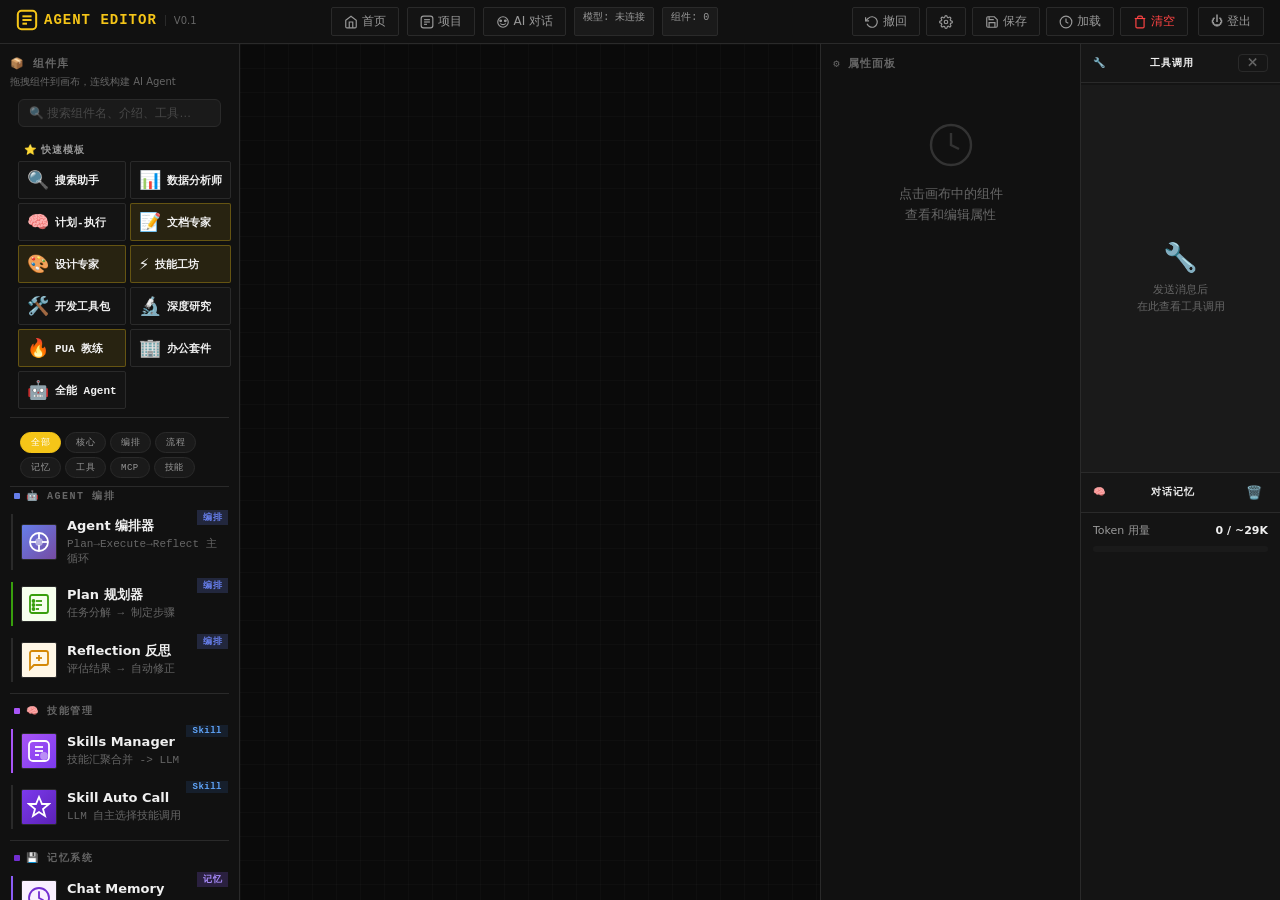
==== commit 51f81523: "feat: 前端登出入口（编辑器/对话页）+ 项目列表容错 + 设置脱敏" ====
--- a/templates/index.html
+++ b/templates/index.html
@@ -73,6 +73,7 @@
                     <svg width="14" height="14" viewBox="0 0 24 24" fill="none" stroke="currentColor" stroke-width="2"><polyline points="3 6 5 6 21 6"/><path d="M19 6v14a2 2 0 0 1-2 2H7a2 2 0 0 1-2-2V6m3 0V4a2 2 0 0 1 2-2h4a2 2 0 0 1 2 2v2"/></svg>
                     清空
                 </button>
+                <button class="tb-btn" id="btn-logout" title="退出登录" style="margin-left:4px;">⏻ 登出</button>
             </div>
         </header>
 
@@ -267,6 +268,28 @@
                             <div class="pallet-desc">Token 统计 & 上下文管理</div>
                         </div>
                     </div>
+                    <div class="pallet-item is-token_counter" draggable="true" data-type="token_counter" title="连接 LLM 后，对话页输入框上方显示 Token 用量">
+                        <div class="pallet-icon-box" style="background:#fff1f0;color:#f5222d;">
+                            <svg width="24" height="24" viewBox="0 0 24 24" fill="none" stroke="currentColor" stroke-width="1.8">
+                                <rect x="3" y="5" width="18" height="14" rx="2"/><line x1="7" y1="9" x2="7" y2="15"/><line x1="11" y1="9" x2="11" y2="15"/><line x1="15" y1="9" x2="15" y2="15"/><line x1="19" y1="9" x2="19" y2="15"/>
+                            </svg>
+                        </div>
+                        <div>
+                            <div class="pallet-name">Token 计数器</div>
+                            <div class="pallet-desc">对话页实时显示 Token 用量</div>
+                        </div>
+                    </div>
+                    <div class="pallet-item is-knowledge_base" draggable="true" data-type="knowledge_base" title="从电脑导入文本到知识库，只能连接 Vector Memory">
+                        <div class="pallet-icon-box" style="background:#fff2e8;color:#fa541c;">
+                            <svg width="24" height="24" viewBox="0 0 24 24" fill="none" stroke="currentColor" stroke-width="1.8">
+                                <path d="M4 19.5A2.5 2.5 0 0 1 6.5 17H20"/><path d="M6.5 2H20v20H6.5A2.5 2.5 0 0 1 4 19.5v-15A2.5 2.5 0 0 1 6.5 2z"/>
+                            </svg>
+                        </div>
+                        <div>
+                            <div class="pallet-name">知识库</div>
+                            <div class="pallet-desc">导入电脑文本 → 向量记忆</div>
+                        </div>
+                    </div>
                     <div class="pallet-item is-memory_summarizer" draggable="true" data-type="memory_summarizer" title="🔧 memory_summarize">
                         <div class="pallet-icon-box" style="background:#f5f0ff;color:#722ed1;">
                             <svg width="24" height="24" viewBox="0 0 24 24" fill="none" stroke="currentColor" stroke-width="1.8">
@@ -755,6 +778,17 @@
                         <div>
                             <div class="pallet-name">🧭 导航</div>
                             <div class="pallet-desc">路线规划/地点搜索 · 多平台</div>
+                        </div>
+                    </div>
+                    <div class="pallet-item is-mcp_external" draggable="true" data-type="mcp_external" title="外部 MCP 工具（需先在设置中配置 server）">
+                        <div class="pallet-icon-box" style="background:#f6ffed;color:#389e0d;">
+                            <svg width="24" height="24" viewBox="0 0 24 24" fill="none" stroke="currentColor" stroke-width="1.8">
+                                <path d="M21 12a9 9 0 1 1-9-9"/><polyline points="13 3 21 3 21 11"/><line x1="21" y1="3" x2="12" y2="12"/>
+                            </svg>
+                        </div>
+                        <div>
+                            <div class="pallet-name">🔌 外部 MCP</div>
+                            <div class="pallet-desc">连接自定义 MCP server · 需先配置</div>
                         </div>
                     </div>
 
@@ -921,6 +955,13 @@
                         <span class="slider-value" id="lineheight-value">1.6</span>
                     </div>
                 </div>
+                <div class="settings-group">
+                    <label class="settings-label">MCP Servers / 外部 MCP 工具</label>
+                    <div id="mcp-server-list" style="margin-top:8px;font-size:13px;"></div>
+                    <div style="display:flex;gap:6px;margin-top:10px;">
+                        <button class="module-btn" id="btn-mcp-add" style="flex:1;">➕ 添加 MCP Server</button>
+                    </div>
+                </div>
             </div>
         </div>
     </div>
--- a/static/style.css
+++ b/static/style.css
@@ -3048,6 +3048,37 @@
 .settings-close:hover { color: var(--danger); border-color: var(--border); }
 
 .settings-body { padding: 16px; flex: 1; overflow-y: auto; }
+
+/* Token 用量行（连接 Token 计数器组件后显示在输入栏上方） */
+.chat-token-bar {
+    display: flex; align-items: center; gap: 8px;
+    padding: 4px 12px; margin: 0 12px 4px;
+    background: var(--bg-input, rgba(255,255,255,0.05));
+    border: 1px solid var(--border, rgba(255,255,255,0.1));
+    border-radius: var(--radius-sm, 6px);
+    font-size: 11px; color: var(--text-muted);
+}
+.chat-token-bar .token-bar-label { font-weight: 600; color: var(--text-primary); }
+.chat-token-bar .token-bar-value {
+    font-family: var(--font-mono, monospace);
+    color: var(--primary, #4A90D9); font-weight: 700;
+}
+.chat-token-bar .token-bar-hint { margin-left: auto; opacity: 0.7; }
+
+/* 框选选框 + 多选高亮 */
+.selection-box {
+    position: absolute;
+    border: 1px dashed var(--primary, #4A90D9);
+    background: rgba(74, 144, 217, 0.12);
+    pointer-events: none;
+    z-index: 60;
+    display: none;
+}
+.component-card.box-selected {
+    outline: 2px solid var(--primary, #4A90D9);
+    outline-offset: 1px;
+    box-shadow: 0 0 0 1px var(--primary-bg, rgba(74,144,217,0.25));
+}
 
 /* 滑块设置行 */
 .settings-slider-row {
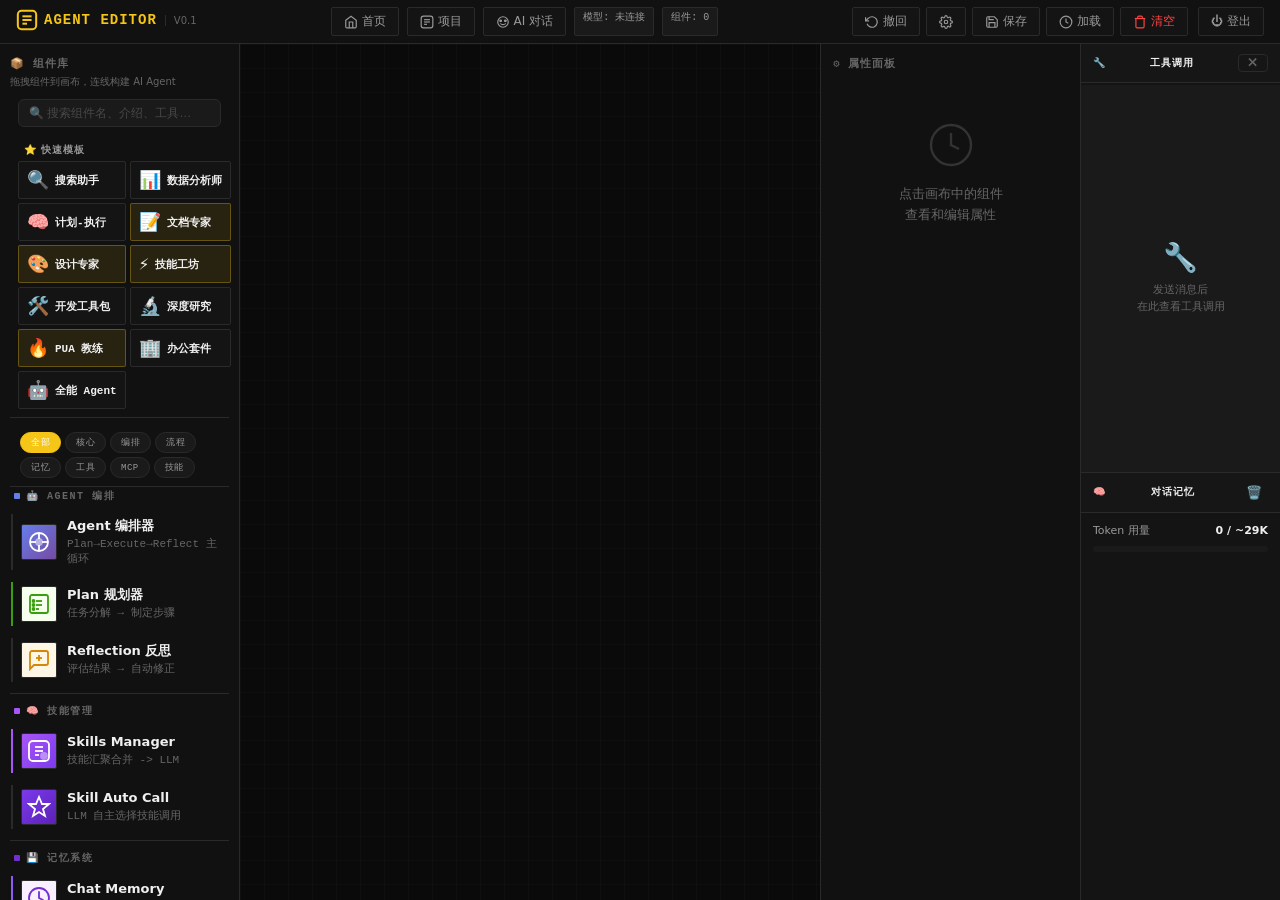
==== commit 66daeec9: "feat: 设置面板账号区（当前用户/改密码/退出登录）+ 页面与静态资源 no-cache 修复旧页面缓存 - auth: 新增 /api/auth/change-password（验证旧密码、新密" ====
--- a/templates/index.html
+++ b/templates/index.html
@@ -962,6 +962,19 @@
                         <button class="module-btn" id="btn-mcp-add" style="flex:1;">➕ 添加 MCP Server</button>
                     </div>
                 </div>
+                <div class="settings-group">
+                    <label class="settings-label">账号</label>
+                    <div style="margin-top:8px;font-size:13px;">
+                        <div id="acct-info" style="margin-bottom:10px;color:var(--text-secondary);">加载中…</div>
+                        <div style="display:flex;gap:6px;">
+                            <input id="acct-old-pass" type="password" placeholder="旧密码" style="flex:1;padding:6px;border:1px solid #d9d9d9;border-radius:4px;">
+                            <input id="acct-new-pass" type="password" placeholder="新密码（≥6 位）" style="flex:1;padding:6px;border:1px solid #d9d9d9;border-radius:4px;">
+                            <button class="module-btn secondary" id="btn-change-pass" style="flex-shrink:0;">改密码</button>
+                        </div>
+                        <div id="acct-msg" style="margin-top:6px;min-height:16px;font-size:12px;"></div>
+                        <button class="module-btn secondary" id="btn-acct-logout" style="margin-top:6px;width:100%;color:#f5222d;">⏻ 退出登录</button>
+                    </div>
+                </div>
             </div>
         </div>
     </div>
